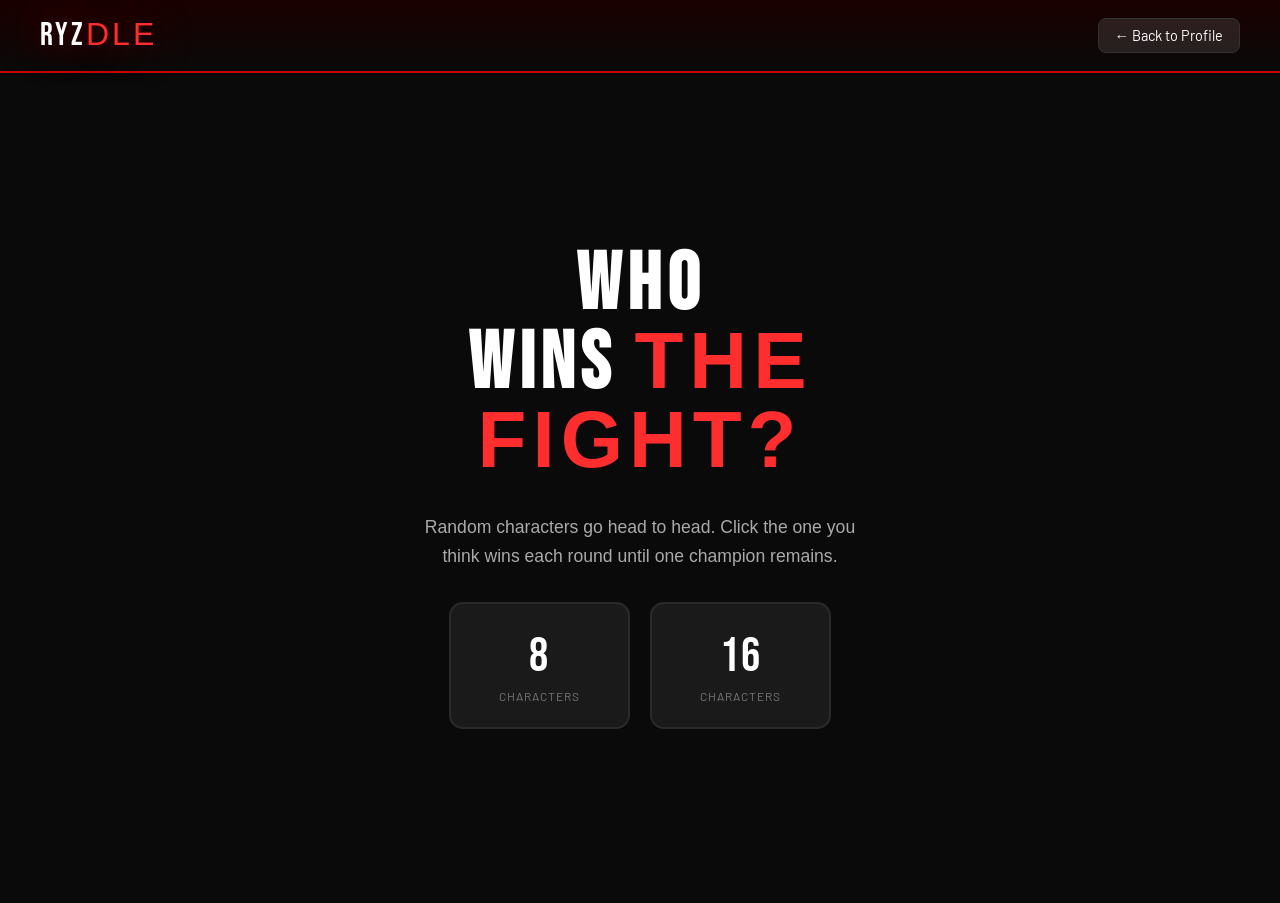
==== bracket.html @ 57fa4fb8 "Add files via upload" ====
<!DOCTYPE html>
<html lang="en">
<head>
    <meta charset="UTF-8">
    <meta name="viewport" content="width=device-width, initial-scale=1.0">
    <title>Bracket — Who Wins?</title>
    <link href="https://fonts.googleapis.com/css2?family=Bebas+Neue&family=Barlow+Condensed:wght@400;600;700&family=Barlow:wght@400;500&display=swap" rel="stylesheet">
    <link rel="stylesheet" href="charcss.css">
    <style>
        :root {
            --red: #cc0000;
            --red-bright: #ff2e2e;
            --gold: #f0c040;
            --bg: #0a0a0a;
            --surface: #111;
            --surface2: #1a1a1a;
            --border: #2a2a2a;
            --muted: #666;
        }

        * { box-sizing: border-box; margin: 0; padding: 0; }

        body.bracket-page {
            background: var(--bg);
            color: white;
            font-family: 'Barlow', sans-serif;
            min-height: 100vh;
            overflow-x: hidden;
        }

        .bracket-page header {
            background: linear-gradient(180deg, #1a0000 0%, var(--bg) 100%);
            border-bottom: 2px solid var(--red);
            padding: 16px 40px;
            display: flex;
            align-items: center;
            justify-content: space-between;
        }

        .logo {
            font-family: 'Bebas Neue', sans-serif;
            font-size: 2rem;
            letter-spacing: 3px;
        }

        .logo span { color: var(--red-bright); }

        .back-btn {
            color: white;
            text-decoration: none;
            background: rgba(255,255,255,0.1);
            padding: 8px 16px;
            border-radius: 8px;
            font-size: 0.9rem;
            transition: background 0.2s;
        }
        .back-btn:hover { background: rgba(255,255,255,0.2); }

        /* ── SETUP ── */
        #setup-screen {
            display: flex;
            flex-direction: column;
            align-items: center;
            justify-content: center;
            min-height: calc(100vh - 70px);
            gap: 32px;
            text-align: center;
            padding: 40px 20px;
        }

        #setup-screen h1 {
            font-family: 'Bebas Neue', sans-serif;
            font-size: 5rem;
            letter-spacing: 6px;
            line-height: 0.95;
        }

        #setup-screen h1 span { color: var(--red-bright); }

        #setup-screen p {
            color: #aaa;
            font-size: 1.1rem;
            max-width: 440px;
            line-height: 1.6;
        }

        .size-options {
            display: flex;
            gap: 20px;
        }

        .size-btn {
            background: var(--surface2);
            border: 2px solid var(--border);
            color: white;
            padding: 24px 48px;
            border-radius: 14px;
            cursor: pointer;
            font-family: 'Bebas Neue', sans-serif;
            font-size: 3rem;
            letter-spacing: 2px;
            transition: 0.2s;
            display: flex;
            flex-direction: column;
            align-items: center;
            gap: 4px;
        }

        .size-btn small {
            font-family: 'Barlow', sans-serif;
            font-size: 0.75rem;
            color: #777;
            letter-spacing: 1px;
            font-weight: 400;
            text-transform: uppercase;
        }

        .size-btn:hover {
            border-color: var(--red);
            background: #180000;
            transform: translateY(-3px);
            box-shadow: 0 8px 30px rgba(204,0,0,0.2);
        }

        /* ── FIGHT SCREEN ── */
        #fight-screen {
            display: none;
            flex-direction: column;
            align-items: center;
            min-height: calc(100vh - 70px);
        }

        .fight-meta {
            display: flex;
            align-items: center;
            justify-content: space-between;
            width: 100%;
            padding: 14px 40px;
            border-bottom: 1px solid var(--border);
        }

        .fight-round-label {
            font-family: 'Bebas Neue', sans-serif;
            font-size: 1.1rem;
            letter-spacing: 3px;
            color: var(--red-bright);
        }

        .fight-progress {
            font-family: 'Barlow Condensed', sans-serif;
            font-size: 0.85rem;
            color: var(--muted);
            letter-spacing: 1px;
            text-transform: uppercase;
        }

        /* Arena */
        .fight-arena {
            display: flex;
            align-items: stretch;
            justify-content: center;
            width: 100%;
            flex: 1;
            min-height: calc(100vh - 140px);
            position: relative;
        }

        /* Vertical divider */
        .fight-arena::after {
            content: '';
            position: absolute;
            top: 0; bottom: 0;
            left: 50%;
            width: 1px;
            background: linear-gradient(to bottom, transparent, #333, transparent);
            pointer-events: none;
        }

        .fighter-side {
            flex: 1;
            display: flex;
            flex-direction: column;
            align-items: center;
            justify-content: center;
            cursor: pointer;
            position: relative;
            overflow: hidden;
            transition: background 0.3s;
            padding: 40px 60px;
            gap: 24px;
        }

        /* Glow background on hover */
        .fighter-side.left:hover {
            background: radial-gradient(ellipse at left center, rgba(139,0,0,0.12) 0%, transparent 70%);
        }
        .fighter-side.right:hover {
            background: radial-gradient(ellipse at right center, rgba(139,0,0,0.12) 0%, transparent 70%);
        }

        .fighter-side:hover .fighter-card-img {
            transform: scale(1.05) translateY(-6px);
            border-color: var(--red);
            box-shadow: 0 30px 80px rgba(204,0,0,0.3), 0 0 0 1px var(--red);
        }

        .fighter-side:hover .pick-hint {
            opacity: 1;
            transform: translateY(0);
        }

        .fighter-side:hover .fighter-card-name {
            color: var(--red-bright);
        }

        /* Card */
        .fighter-card-img {
            width: 300px;
            height: 380px;
            object-fit: cover;
            object-position: top;
            border-radius: 20px;
            border: 3px solid var(--border);
            transition: transform 0.35s cubic-bezier(0.34,1.56,0.64,1), border-color 0.2s, box-shadow 0.3s;
            box-shadow: 0 20px 60px rgba(0,0,0,0.6);
        }

        .fighter-card-name {
            font-family: 'Bebas Neue', sans-serif;
            font-size: 2.4rem;
            letter-spacing: 3px;
            text-align: center;
            transition: color 0.2s;
        }

        .fighter-card-show {
            font-family: 'Barlow Condensed', sans-serif;
            font-size: 0.85rem;
            color: var(--red-bright);
            text-transform: uppercase;
            letter-spacing: 2px;
            text-align: center;
        }

        .pick-hint {
            font-family: 'Bebas Neue', sans-serif;
            font-size: 0.9rem;
            letter-spacing: 3px;
            color: var(--red);
            opacity: 0;
            transform: translateY(6px);
            transition: 0.25s;
        }

        /* Enter animation */
        .slide-in-left {
            animation: slideInLeft 0.45s cubic-bezier(0.34,1.2,0.64,1) both;
        }

        .slide-in-right {
            animation: slideInRight 0.45s cubic-bezier(0.34,1.2,0.64,1) both;
        }

        @keyframes slideInLeft {
            from { opacity: 0; transform: translateX(-80px) scale(0.92); }
            to   { opacity: 1; transform: translateX(0) scale(1); }
        }

        @keyframes slideInRight {
            from { opacity: 0; transform: translateX(80px) scale(0.92); }
            to   { opacity: 1; transform: translateX(0) scale(1); }
        }

        /* VS */
        .vs-center {
            display: flex;
            flex-direction: column;
            align-items: center;
            justify-content: center;
            width: 100px;
            flex-shrink: 0;
            z-index: 10;
            pointer-events: none;
        }

        .vs-line {
            width: 2px;
            height: 70px;
            background: linear-gradient(to bottom, transparent, #cc0000, transparent);
        }

        .vs-text {
            font-family: 'Bebas Neue', sans-serif;
            font-size: 3rem;
            letter-spacing: 4px;
            color: var(--red-bright);
            text-shadow: 0 0 30px rgba(255,46,46,0.6);
            animation: vsPulse 1.6s ease-in-out infinite;
        }

        @keyframes vsPulse {
            0%, 100% { text-shadow: 0 0 30px rgba(255,46,46,0.4); }
            50%       { text-shadow: 0 0 60px rgba(255,46,46,0.9), 0 0 10px rgba(255,46,46,0.5); }
        }

        /* Flash overlay */
        .win-flash {
            position: fixed;
            inset: 0;
            background: rgba(204,0,0,0.12);
            pointer-events: none;
            opacity: 0;
            z-index: 999;
        }

        @keyframes flashAnim {
            0%   { opacity: 0; }
            25%  { opacity: 1; }
            100% { opacity: 0; }
        }

        /* ── CHAMPION ── */
        #champion-screen {
            display: none;
            flex-direction: column;
            align-items: center;
            justify-content: center;
            min-height: calc(100vh - 70px);
            gap: 18px;
            text-align: center;
            padding: 40px 20px;
        }

        .champ-crown {
            font-size: 5rem;
            animation: floatCrown 2.2s ease-in-out infinite;
        }

        @keyframes floatCrown {
            0%, 100% { transform: translateY(0) rotate(-4deg); }
            50%       { transform: translateY(-14px) rotate(4deg); }
        }

        .champ-label {
            font-family: 'Bebas Neue', sans-serif;
            font-size: 1rem;
            letter-spacing: 6px;
            color: var(--gold);
        }

        .champ-img {
            width: 240px;
            height: 300px;
            object-fit: cover;
            object-position: top;
            border-radius: 20px;
            border: 3px solid var(--gold);
            box-shadow: 0 0 80px rgba(240,192,64,0.35), 0 20px 60px rgba(0,0,0,0.7);
            animation: champReveal 0.6s cubic-bezier(0.34,1.4,0.64,1) both;
        }

        @keyframes champReveal {
            from { opacity: 0; transform: scale(0.7); }
            to   { opacity: 1; transform: scale(1); }
        }

        .champ-name {
            font-family: 'Bebas Neue', sans-serif;
            font-size: 4rem;
            letter-spacing: 5px;
        }

        .champ-show {
            font-family: 'Barlow Condensed', sans-serif;
            font-size: 1rem;
            color: var(--red-bright);
            letter-spacing: 3px;
            text-transform: uppercase;
        }

        .play-again-btn {
            background: var(--red);
            color: white;
            border: none;
            padding: 14px 44px;
            border-radius: 10px;
            font-family: 'Bebas Neue', sans-serif;
            font-size: 1.5rem;
            letter-spacing: 3px;
            cursor: pointer;
            transition: 0.2s;
            margin-top: 10px;
        }

        .play-again-btn:hover {
            background: var(--red-bright);
            transform: scale(1.04);
        }
    </style>
</head>
<body class="bracket-page">

<header>
    <div class="logo">RYZ<span>DLE</span></div>
    <a href="index.html" class="back-btn">← Back to Profile</a>
</header>

<div class="win-flash" id="win-flash"></div>

<!-- Setup -->
<div id="setup-screen">
    <h1>WHO<br>WINS <span>THE<br>FIGHT?</span></h1>
    <p>Random characters go head to head. Click the one you think wins each round until one champion remains.</p>
    <div class="size-options">
        <button class="size-btn" onclick="startBracket(8)">8 <small>characters</small></button>
        <button class="size-btn" onclick="startBracket(16)">16 <small>characters</small></button>
    </div>
</div>

<!-- Fight -->
<div id="fight-screen">
    <div class="fight-meta">
        <div class="fight-round-label" id="fight-round-label">ROUND 1</div>
        <div class="fight-progress" id="fight-progress"></div>
    </div>
    <div class="fight-arena">
        <div class="fighter-side left" id="side-a" onclick="pickWinner('a')">
            <img class="fighter-card-img slide-in-left" id="img-a" src="" alt="">
            <div class="fighter-card-name slide-in-left" id="name-a"></div>
            <div class="fighter-card-show" id="show-a"></div>
            <div class="pick-hint">▲ PICK THIS FIGHTER</div>
        </div>
        <div class="vs-center">
            <div class="vs-line"></div>
            <div class="vs-text">VS</div>
            <div class="vs-line"></div>
        </div>
        <div class="fighter-side right" id="side-b" onclick="pickWinner('b')">
            <img class="fighter-card-img slide-in-right" id="img-b" src="" alt="">
            <div class="fighter-card-name slide-in-right" id="name-b"></div>
            <div class="fighter-card-show" id="show-b"></div>
            <div class="pick-hint">▲ PICK THIS FIGHTER</div>
        </div>
    </div>
</div>

<!-- Champion -->
<div id="champion-screen">
    <div class="champ-crown">👑</div>
    <div class="champ-label">CHAMPION</div>
    <img class="champ-img" id="champ-img" src="" alt="">
    <div class="champ-name" id="champ-name"></div>
    <div class="champ-show" id="champ-show"></div>
    <button class="play-again-btn" onclick="resetBracket()">RUN IT BACK</button>
</div>

<script src="characters.js"></script>
<script>
    let pool = [];
    let rounds = [];
    let currentRound = 0;
    let currentMatch = 0;
    let locked = false;

    function shuffle(arr) {
        const a = [...arr];
        for (let i = a.length - 1; i > 0; i--) {
            const j = Math.floor(Math.random() * (i + 1));
            [a[i], a[j]] = [a[j], a[i]];
        }
        return a;
    }

    function getRoundName(roundIndex, totalRounds) {
        const left = totalRounds - roundIndex;
        if (left === 1) return 'THE FINAL';
        if (left === 2) return 'SEMI-FINAL';
        if (left === 3) return 'QUARTER-FINAL';
        return `ROUND ${roundIndex + 1}`;
    }

    function startBracket(size) {
        pool = shuffle(characters).slice(0, size);
        rounds = [];
        currentRound = 0;
        currentMatch = 0;

        const r1 = [];
        for (let i = 0; i < pool.length; i += 2) {
            r1.push({ a: pool[i], b: pool[i + 1], winner: null });
        }
        rounds.push(r1);

        document.getElementById('setup-screen').style.display = 'none';
        document.getElementById('fight-screen').style.display = 'flex';
        showCurrentMatch();
    }

    function reAnimate(id, cls) {
        const el = document.getElementById(id);
        el.classList.remove(cls);
        void el.offsetWidth;
        el.classList.add(cls);
    }

    function showCurrentMatch() {
        const round = rounds[currentRound];
        const match = round[currentMatch];
        const totalRounds = Math.log2(pool.length);

        document.getElementById('fight-round-label').textContent = getRoundName(currentRound, totalRounds);
        document.getElementById('fight-progress').textContent = `Match ${currentMatch + 1} of ${round.length}`;

        document.getElementById('img-a').src = match.a.image;
        document.getElementById('name-a').textContent = match.a.name;
        document.getElementById('show-a').textContent = match.a.show;

        document.getElementById('img-b').src = match.b.image;
        document.getElementById('name-b').textContent = match.b.name;
        document.getElementById('show-b').textContent = match.b.show;

        reAnimate('img-a', 'slide-in-left');
        reAnimate('name-a', 'slide-in-left');
        reAnimate('img-b', 'slide-in-right');
        reAnimate('name-b', 'slide-in-right');

        locked = false;
    }

    function pickWinner(side) {
        if (locked) return;
        locked = true;

        const round = rounds[currentRound];
        const match = round[currentMatch];
        match.winner = side === 'a' ? match.a : match.b;

        // Flash
        const flash = document.getElementById('win-flash');
        flash.style.animation = 'none';
        void flash.offsetWidth;
        flash.style.animation = 'flashAnim 0.45s ease forwards';

        setTimeout(() => {
            currentMatch++;

            if (currentMatch >= round.length) {
                const winners = round.map(m => m.winner);

                if (winners.length === 1) {
                    showChampion(winners[0]);
                    return;
                }

                const nextRound = [];
                for (let i = 0; i < winners.length; i += 2) {
                    nextRound.push({ a: winners[i], b: winners[i + 1], winner: null });
                }
                rounds.push(nextRound);
                currentRound++;
                currentMatch = 0;
            }

            showCurrentMatch();
        }, 450);
    }

    function showChampion(char) {
    // Save win to localStorage
    const wins = JSON.parse(localStorage.getItem('bracketWins') || '{}');
    wins[char.name] = (wins[char.name] || 0) + 1;
    localStorage.setItem('bracketWins', JSON.stringify(wins));

    // rest stays the same
    document.getElementById('fight-screen').style.display = 'none';
    const screen = document.getElementById('champion-screen');
    screen.style.display = 'flex';
    document.getElementById('champ-img').src = char.image;
    document.getElementById('champ-name').textContent = char.name;
    document.getElementById('champ-show').textContent = char.show;
}

    function resetBracket() {
        rounds = [];
        currentRound = 0;
        currentMatch = 0;
        locked = false;
        document.getElementById('champion-screen').style.display = 'none';
        document.getElementById('fight-screen').style.display = 'none';
        document.getElementById('setup-screen').style.display = 'flex';
    }
</script>
</body>
</html>
---- charcss.css ----
* {
    margin: 0;
    padding: 0;
    box-sizing: border-box;
    font-family: Arial, sans-serif;
}

body {
    background: #0b0b0b;
    color: white;
}

/* Banner */
.banner {
    position: relative;
    height: 250px;
    background: linear-gradient(90deg, #8b0000, #000);
    display: flex;
    align-items: flex-start;
    justify-content: flex-end;
    padding: 20px 30px;
    gap: 10px;
}
.banner-buttons {
    display: flex;
    align-items: center;
    gap: 10px;
    z-index: 2;
    margin-bottom: 0;
}

.overlay {
    position: absolute;
    width: 100%;
    height: 100%;
    background: rgba(0,0,0,0.6);
}

.profile {
    position: absolute;
    bottom: 20px;
    left: 40px;
    display: flex;
    align-items: center;
    gap: 15px;
    z-index: 2;
}

.avatar {
    width: 200px;
    height: 200px;
    border-radius: 50%;
    object-fit: cover;
    object-position: center;
    cursor: pointer;
}
/* Sections - Character_Web only */
.char-main {
    margin-left: 240px;
    margin-right: 20px;
    padding: 40px;
}

section {
    margin-bottom: 40px;
}

h2 {
    margin-bottom: 15px;
    color: #ff2e2e;
}

/* Cards */
.card-row {
    display: flex;
    gap: 15px;
    overflow-x: auto;
}

.grid {
    display: grid;
    grid-template-columns: repeat(6, 220px);
    gap: 20px;
}

.card {
    background: #111;
    height: 300px;
    border-radius: 25px;
    display: flex;
    align-items: flex-end;
    padding: 0;
    transition: 0.3s;
    cursor: pointer;
    background-size: cover;
    background-position: top;
    background-repeat: no-repeat;
    position: relative;
}

.card-label {
    display: inline-block;
    background: rgba(0, 0, 0, 0.75);
    color: white;
    font-size: 0.9rem;
    font-family: 'Times New Roman', Times, serif;
    padding: 6px 10px;
    border-radius: 0 12px 0 0;
}

.card:hover {
    transform: scale(1.05);
}

/* Smaller cards */
.small .card,
.card.small {
    height: 120px;
}

.profile img {
    margin: 20px 0px 0px 0px;
}

/* Edit button */
.card-edit-btn {
    display: none;
    position: absolute;
    top: 10px;
    right: 10px;
    background: rgba(0, 0, 0, 0.75);
    color: white;
    border: none;
    border-radius: 8px;
    padding: 5px 12px;
    cursor: pointer;
    font-size: 0.8rem;
    font-family: Verdana, Geneva, Tahoma, sans-serif;
}

/* Empty card */
.card.empty {
    justify-content: center;
    align-items: center;
    border: 2px dashed rgba(255,255,255,0.15);
}

.card-add-btn {
    font-size: 2rem;
    background: none;
    border: 2px solid rgba(255,255,255,0.2);
    color: white;
    width: 55px;
    height: 55px;
    border-radius: 50%;
    cursor: pointer;
    transition: 0.2s;
    display: flex;
    align-items: center;
    justify-content: center;
}

.card-add-btn:hover {
    background: rgba(255,255,255,0.1);
    border-color: rgba(255,255,255,0.4);
}

/* Card hover rating */
.card-rating {
    display: none;
    position: absolute;
    top: 10px;
    left: 10px;
    background: rgba(0,0,0,0.75);
    color: #ff2e2e;
    font-size: 0.8rem;
    padding: 4px 8px;
    border-radius: 8px;
    font-family: Verdana, Geneva, Tahoma, sans-serif;
}

.card:hover .card-rating {
    display: block;
}

/* Edit Modal */
#edit-modal {
    display: none;
    position: fixed;
    inset: 0;
    background: rgba(0,0,0,0.8);
    z-index: 1000;
    align-items: center;
    justify-content: center;
}

.modal-box {
    background: #1a1a1a;
    border-radius: 16px;
    padding: 24px;
    width: 400px;
    max-height: 80vh;
    display: flex;
    flex-direction: column;
    gap: 12px;
}

.modal-box h3 {
    color: #ff2e2e;
}

#search-input {
    width: 100%;
    padding: 8px 12px;
    border-radius: 8px;
    border: 1px solid #333;
    background: #111;
    color: white;
    font-size: 0.9rem;
}

#search-results {
    overflow-y: auto;
    display: flex;
    flex-direction: column;
    gap: 8px;
}

.result-item {
    display: flex;
    align-items: center;
    gap: 12px;
    padding: 8px;
    border-radius: 8px;
    cursor: pointer;
    transition: background 0.2s;
}

.result-item:hover {
    background: #2a2a2a;
}

.result-item img {
    width: 45px;
    height: 45px;
    object-fit: cover;
    border-radius: 8px;
    margin: 0;
}

.result-item span {
    font-size: 0.9rem;
    flex: 1;
}

.result-item small {
    color: #888;
    font-size: 0.75rem;
}

/* Scrollbar */
#search-results::-webkit-scrollbar {
    width: 6px;
}

#search-results::-webkit-scrollbar-track {
    background: #111;
    border-radius: 10px;
}

#search-results::-webkit-scrollbar-thumb {
    background: #ff2e2e;
    border-radius: 10px;
}

#search-results::-webkit-scrollbar-thumb:hover {
    background: #cc0000;
}

/* Info Popup */
#info-modal {
    display: none;
    position: fixed;
    inset: 0;
    background: rgba(0,0,0,0.85);
    z-index: 1000;
    align-items: center;
    justify-content: center;
}

.info-box {
    background: #1a1a1a;
    border-radius: 20px;
    width: 500px;
    max-height: 85vh;
    overflow: hidden;
    position: relative;
    display: flex;
    flex-direction: column;
}

.info-close {
    position: absolute;
    top: 12px;
    right: 14px;
    background: rgba(0,0,0,0.6);
    border: none;
    color: white;
    font-size: 1rem;
    width: 30px;
    height: 30px;
    border-radius: 50%;
    cursor: pointer;
    z-index: 10;
    display: flex;
    align-items: center;
    justify-content: center;
}

.info-close:hover {
    background: rgba(255,255,255,0.15);
}

.info-image {
    width: 100%;
    height: 260px;
    background-size: cover;
    background-position: top;
    background-repeat: no-repeat;
    flex-shrink: 0;
}

.info-content {
    padding: 20px 24px;
    display: flex;
    flex-direction: column;
    gap: 10px;
    overflow-y: auto;
}

.info-content h2 {
    color: white;
    font-size: 1.4rem;
    margin: 0;
}

.info-show {
    color: #ff2e2e;
    font-size: 0.85rem;
    font-family: Verdana, Geneva, Tahoma, sans-serif;
    text-transform: uppercase;
    letter-spacing: 0.05em;
}

.info-bio {
    color: #ccc;
    font-size: 0.9rem;
    line-height: 1.6;
}

/* Star Rating */
.star-rating {
    display: flex;
    gap: 4px;
    font-size: 2.5rem;
    cursor: pointer;
}

.star {
    color: #444;
    transition: color 0.1s;
    user-select: none;

}

.star.full {
    color: #ff2e2e;
}

.star.half {
    color: #ff2e2e;
}

.info-rating {
    display: flex;
    align-items: center;
    justify-content: space-between;
    background: #111;
    border-radius: 10px;
    padding: 10px 16px;
    margin-top: 2px;
}

.info-rating span {
    color: #888;
    font-size: 0.85rem;
}

.info-rating strong {
    color: #ff2e2e;
    font-size: 1.8rem;
}
#info-stars .star {
    font-size: 1.5rem; /* change this to whatever size you want */
}
.star {
    display: inline-block;
    width: 1.8rem;
    text-align: center;
}
.rating-text{
    text-align: center;
    color: #888;
    font-size: 1.5rem;
}
/* Rate All Button */
.rate-all-btn {
    background: #8b0000;
    color: white;
    text-decoration: none;
    padding: 10px 20px;
    border-radius: 10px;
    font-size: 0.9rem;
    font-family: Verdana, Geneva, Tahoma, sans-serif;
    transition: background 0.2s;
    z-index: 10;
}

.rate-all-btn:hover {
    background: #ff2e2e;
}

.reset-btn {
    background: transparent;
    color: #888;
    border: 1px solid #444;
    padding: 10px 20px;
    border-radius: 10px;
    cursor: pointer;
    font-size: 0.9rem;
    font-family: Verdana, Geneva, Tahoma, sans-serif;
    transition: 0.2s;
    z-index: 10;
}

.reset-btn:hover {
    background: #8b0000;
    color: white;
    border-color: #8b0000;
}

/* Ratings Page */
.ratings-header {
    position: absolute;
    bottom: 20px;
    left: 40px;
    display: flex;
    align-items: center;
    gap: 20px;
}

.ratings-header h1 {
    font-size: 1.8rem;
}

.back-btn {
    color: white;
    text-decoration: none;
    background: rgba(255,255,255,0.1);
    padding: 8px 16px;
    border-radius: 8px;
    font-size: 0.9rem;
    font-family: Verdana, Geneva, Tahoma, sans-serif;
    transition: background 0.2s;
}

.back-btn:hover {
    background: rgba(255,255,255,0.2);
}

.ratings-main {
    padding: 30px 40px;
    max-width: 1400px;
    margin: 0 auto;
    display: flex;
    flex-direction: column;
    gap: 24px;
}

.ratings-controls {
    display: flex;
    flex-direction: column;
    gap: 12px;
}

#ratings-search {
    width: 320px;
    padding: 10px 14px;
    border-radius: 10px;
    border: 1px solid #333;
    background: #111;
    color: white;
    font-size: 0.9rem;
}

.ratings-filters {
    display: flex;
    flex-wrap: wrap;
    gap: 8px;
}

.filter-btn {
    background: #1a1a1a;
    color: #aaa;
    border: 1px solid #333;
    padding: 6px 14px;
    border-radius: 20px;
    cursor: pointer;
    font-size: 0.8rem;
    font-family: Verdana, Geneva, Tahoma, sans-serif;
    transition: 0.2s;
}

.filter-btn:hover {
    background: #2a2a2a;
    color: white;
}

.filter-btn.active {
    background: #8b0000;
    color: white;
    border-color: #8b0000;
}

.ratings-grid {
    display: grid;
    grid-template-columns: repeat(auto-fill, minmax(200px, 1fr));
    gap: 16px;
}

.rating-card {
    background: #111;
    border-radius: 16px;
    overflow: hidden;
    display: flex;
    flex-direction: column;
    transition: transform 0.2s;
}

.rating-card:hover {
    transform: scale(1.02);
}

.rc-image {
    width: 100%;
    height: 180px;
    background-size: cover;
    background-position: top;
    background-repeat: no-repeat;
    flex-shrink: 0;
}

.rc-info {
    padding: 12px 14px;
    display: flex;
    flex-direction: column;
    gap: 4px;
}

.rc-name {
    font-size: 1rem;
    font-weight: bold;
    color: white;
}

.rc-show {
    font-size: 0.75rem;
    color: #ff2e2e;
    text-transform: uppercase;
    letter-spacing: 0.05em;
    font-family: Verdana, Geneva, Tahoma, sans-serif;
    margin-bottom: 6px;
}

.rc-stars {
    display: flex;
    gap: 2px;
    font-size: 1.4rem;
    cursor: pointer;
}

.rc-rating-val {
    font-size: 0.78rem;
    color: #888;
    font-family: Verdana, Geneva, Tahoma, sans-serif;
    margin-top: 2px;
}
.stats-sidebar {
    position: fixed;
    top: 270px; /* below the 250px banner */
    left: 20px;
    z-index: 100;
    display: flex;
    flex-direction: column;
    gap: 10px;
}
.stats-widget {
    background: #111;
    border-radius: 16px;
    padding: 16px;
    width: 200px;
    display: flex;
    flex-direction: column;
    gap: 14px;
}
.stats-chart { display: flex; flex-direction: column; gap: 8px; }
.stats-bars { display: flex; align-items: flex-end; gap: 3px; height: 80px; }
.stats-bar-wrap { flex: 1; display: flex; flex-direction: column; align-items: center; justify-content: flex-end; height: 100%; position: relative; }
.stats-bar { width: 100%; background: #8b0000; border-radius: 3px 3px 0 0; min-height: 3px; transition: background 0.2s; }
.stats-bar-wrap:hover .stats-bar { background: #ff2e2e; }
.stats-tooltip { display: none; position: absolute; bottom: calc(100% + 6px); left: 50%; transform: translateX(-50%); background: rgba(0,0,0,0.9); color: white; font-size: 0.72rem; padding: 4px 8px; border-radius: 6px; white-space: nowrap; pointer-events: none; z-index: 200; }
.stats-bar-wrap:hover .stats-tooltip { display: block; }
.stats-axis { display: flex; justify-content: space-between; color: #ff2e2e; font-size: 0.7rem; }
.stats-footer { display: flex; justify-content: space-between; align-items: center; border-top: 1px solid #1f1f1f; padding-top: 10px; color: #ccc; font-size: 0.85rem; }
.stats-watched-count { color: white; font-weight: bold; }

.ryzdle {
    background: #8b0000;
    color: white;
    text-decoration: none;
    padding: 10px 20px;
    border-radius: 10px;
    font-size: 0.9rem;
    font-family: Verdana, Geneva, Tahoma, sans-serif;
    transition: background 0.2s;
    z-index: 10;
}
.ryzdle:hover {
    background: #ff2e2e;
}
:root {
            --red: #cc0000;
            --red-bright: #ff2e2e;
            --green: #2d8a2d;
            --orange: #c97000;
            --bg: #0a0a0a;
            --card: #141414;
            --border: #222;
            --text: #f0f0f0;
            --muted: #666;
        }

        /* chardle reset already handled by global * above */

        .bodys {
            background: var(--bg);
            color: var(--text);
            font-family: 'Barlow', sans-serif;
            min-height: 100vh;
            overflow-x: hidden;
        }

        /* Noise grain overlay */
        .bodys::before {
            content: '';
            position: fixed;
            inset: 0;
            background-image: url("data:image/svg+xml,%3Csvg viewBox='0 0 256 256' xmlns='http://www.w3.org/2000/svg'%3E%3Cfilter id='noise'%3E%3CfeTurbulence type='fractalNoise' baseFrequency='0.9' numOctaves='4' stitchTiles='stitch'/%3E%3C/filter%3E%3Crect width='100%25' height='100%25' filter='url(%23noise)' opacity='0.04'/%3E%3C/svg%3E");
            pointer-events: none;
            z-index: 9999;
            opacity: 0.4;
        }

        .bodys header {
            background: linear-gradient(180deg, #1a0000 0%, var(--bg) 100%);
            padding: 20px 40px;
            display: flex;
            align-items: center;
            justify-content: space-between;
        }

        .logo {
            font-family: 'Bebas Neue', sans-serif;
            font-size: 3rem;
            color: white;
            letter-spacing: 4px;
            text-shadow: 0 0 40px rgba(204,0,0,0.6);
        }

        .logo span { color: var(--red-bright); }

        .back-btn {
            color: #aaa;
            text-decoration: none;
            font-size: 0.85rem;
            background: #1a1a1a;
            padding: 8px 16px;
            border-radius: 8px;
            border: 1px solid #333;
            transition: 0.2s;
            font-family: 'Barlow', sans-serif;
        }
        .back-btn:hover { color: white; border-color: #555; }

        .bodys main {
            max-width: 1100px;
            margin: 0 auto;
            padding: 40px 20px;
            display: flex;
            flex-direction: column;
            gap: 32px;
        }

        /* Show selector */
        .show-selector {
            text-align: center;
        }

        .show-selector h2 {
            font-family: 'Bebas Neue', sans-serif;
            font-size: 1.8rem;
            letter-spacing: 3px;
            color: #aaa;
            margin-bottom: 16px;
        }

        .show-grid {
            display: flex;
            flex-wrap: wrap;
            gap: 10px;
            justify-content: center;
        }

        .show-pill {
            background: #1a1a1a;
            border: 1px solid #333;
            color: #aaa;
            padding: 8px 20px;
            border-radius: 30px;
            cursor: pointer;
            font-size: 0.9rem;
            font-family: 'Barlow', sans-serif;
            font-weight: 600;
            transition: 0.2s;
        }
        .show-pill:hover { background: #2a2a2a; color: white; border-color: #555; }
        .show-pill.active { background: var(--red); border-color: var(--red); color: white; }

        /* Game area */
        #game-area { display: none; flex-direction: column; gap: 24px; }

        .game-header {
            display: flex;
            align-items: center;
            justify-content: space-between;
            flex-wrap: wrap;
            gap: 12px;
        }

        .game-title {
            font-family: 'Bebas Neue', sans-serif;
            font-size: 1.4rem;
            letter-spacing: 2px;
            color: var(--muted);
        }
        .game-title span { color: var(--red-bright); }

        .guesses-left {
            background: #1a1a1a;
            border: 1px solid #333;
            padding: 6px 16px;
            border-radius: 20px;
            font-size: 0.85rem;
            color: #aaa;
        }
        .guesses-left strong { color: var(--red-bright); }

        /* Search input */
        .guess-row {
            display: flex;
            gap: 10px;
        }

        .guess-input-wrap {
            flex: 1;
            position: relative;
        }

        #guess-input {
            width: 100%;
            background: #1a1a1a;
            border: 1px solid #333;
            color: white;
            padding: 12px 16px;
            border-radius: 10px;
            font-size: 1rem;
            font-family: 'Barlow', sans-serif;
            outline: none;
            transition: border-color 0.2s;
        }
        #guess-input:focus { border-color: var(--red); }

        #autocomplete {
            position: absolute;
            top: calc(100% + 4px);
            left: 0; right: 0;
            background: #1e1e1e;
            border: 1px solid #333;
            border-radius: 10px;
            overflow: hidden;
            z-index: 100;
            display: none;
            max-height: 220px;
            overflow-y: auto;
        }

        .ac-item {
            display: flex;
            align-items: center;
            gap: 12px;
            padding: 10px 14px;
            cursor: pointer;
            transition: background 0.15s;
        }
        .ac-item:hover { background: #2a2a2a; }
        .ac-item img {
            width: 38px; height: 38px;
            border-radius: 6px;
            object-fit: cover;
        }
        .ac-item-name { font-weight: 600; font-size: 0.9rem; }
        .ac-item-show { font-size: 0.75rem; color: var(--muted); }

        .guess-btn {
            background: var(--red);
            color: white;
            border: none;
            padding: 12px 28px;
            border-radius: 10px;
            font-family: 'Bebas Neue', sans-serif;
            font-size: 1.2rem;
            letter-spacing: 2px;
            cursor: pointer;
            transition: background 0.2s;
        }
        .guess-btn:hover { background: var(--red-bright); }
        .guess-btn:disabled { background: #333; color: #666; cursor: not-allowed; }

        /* Columns header */
        .columns-header {
            display: flex;
            gap: 6px;
            align-items: center;
        }

        .col-label {
            flex: 1;
            text-align: center;
            font-size: 1rem;
            font-family: 'Bebas Neue', sans-serif;
            letter-spacing: 1.5px;
            color: var(--muted);
            text-transform: uppercase;
        }

        /* Guess rows */
        #guesses-container {
            display: flex;
            flex-direction: column;
            gap: 6px;
        }

        .guess-result-row {
            display: flex;
            gap: 6px;
            align-items: center;
        }

        .char-thumb {
            width: 90px;
            height: 90px;
            border-radius: 10px;
            object-fit: cover;
            object-position: top;
            border: 2px solid #333;
            flex-shrink: 0;
        }

        
        .char-thumb-wrap {
          display: flex;
    flex-direction: row;
    align-items: center;
    gap: 10px;
    overflow: hidden;
    flex-wrap: nowrap;
    width: 220px;
        }
        

        .char-thumb-name {
            font-family: 'Bebas Neue', sans-serif;
            font-size: 1.3rem;
            letter-spacing: 1px;
            color: #f0f0f0;
            line-height: 1.2;
            word-break: break-word;
            margin: auto;
        }

        .attr-cell {
            flex: 1;
            height: 90px;
            border-radius: 8px;
            display: flex;
            align-items: center;
            justify-content: center;
            text-align: center;
            font-size: 0.72rem;
            font-weight: 700;
            padding: 4px 6px;
            line-height: 1.3;
            animation: flipIn 0.4s ease both;
            color: white;
        }

        @keyframes flipIn {
            from { transform: rotateX(-90deg) scale(0.8); opacity: 0; }
            to { transform: rotateX(0deg) scale(1); opacity: 1; }
        }

        .cell-correct { background: var(--green); }
        .cell-partial { background: var(--orange); }
        .cell-wrong { background: #5a1a1a; }

        /* Result banner */
        #result-banner {
            display: none;
            background: #1a1a1a;
            border: 1px solid #333;
            border-radius: 16px;
            padding: 28px;
            text-align: center;
            flex-direction: column;
            gap: 16px;
        }

        .result-emoji { font-size: 3rem; }

        .result-title {
            font-family: 'Bebas Neue', sans-serif;
            font-size: 2rem;
            letter-spacing: 3px;
        }
        .result-title.win { color: #4caf50; }
        .result-title.lose { color: var(--red-bright); }

        .result-char {
            display: flex;
            align-items: center;
            gap: 16px;
            justify-content: center;
        }

        .result-char img {
            width: 110px; height: 110px;
            border-radius: 12px;
            object-fit: cover;
            object-position: top;
        }

        .result-char-info { text-align: left; }
        .result-char-name { font-family: 'Bebas Neue', sans-serif; font-size: 1.6rem; letter-spacing: 2px; }
        .result-char-show { color: var(--red-bright); font-size: 0.85rem; text-transform: uppercase; letter-spacing: 0.05em; }

        .play-again-btn {
            background: var(--red);
            color: white;
            border: none;
            padding: 12px 32px;
            border-radius: 10px;
            font-family: 'Bebas Neue', sans-serif;
            font-size: 1.3rem;
            letter-spacing: 2px;
            cursor: pointer;
            transition: background 0.2s;
            align-self: center;
        }
        .play-again-btn:hover { background: var(--red-bright); }

        /* Legend */
        .legend {
            display: flex;
            gap: 12px;
            flex-wrap: wrap;
            justify-content: center;
        }
        .legend-item {
            display: flex;
            align-items: center;
            gap: 6px;
            font-size: 0.78rem;
            color: #aaa;
        }
        .legend-dot {
            width: 14px; height: 14px;
            border-radius: 4px;
        }

        /* Scrollbar */
        #autocomplete::-webkit-scrollbar { width: 5px; }
        #autocomplete::-webkit-scrollbar-track { background: #111; }
        #autocomplete::-webkit-scrollbar-thumb { background: var(--red); border-radius: 5px; }
        .avatar, .profile h1 {
    cursor: pointer;
}
.avatar:hover {
    opacity: 0.8;
}
.profile h1:hover {
    opacity: 0.7;
}
.reset-btn {
    background: transparent;
    color: #888;
    border: 1px solid #444;
    padding: 8px 16px;
    border-radius: 8px;
    cursor: pointer;
    font-size: 0.85rem;
    transition: 0.2s;
}

.reset-btn:hover {
    background: #8b0000;
    color: white;
    border-color: #8b0000;
}
.card.empty .card-label {
    display: none;
}
.wins-sidebar {
    position: fixed;
    top: 270px;
    right: 20px;
    width: 180px;
    background: #111;
    border: 1px solid #222;
    border-radius: 14px;
    padding: 16px;
    z-index: 100;
}

.wins-sidebar h2 {
    font-size: 0.85rem;
    color: #ff2e2e;
    letter-spacing: 1px;
    margin-bottom: 12px;
    padding-bottom: 8px;
    border-bottom: 1px solid #222;
}
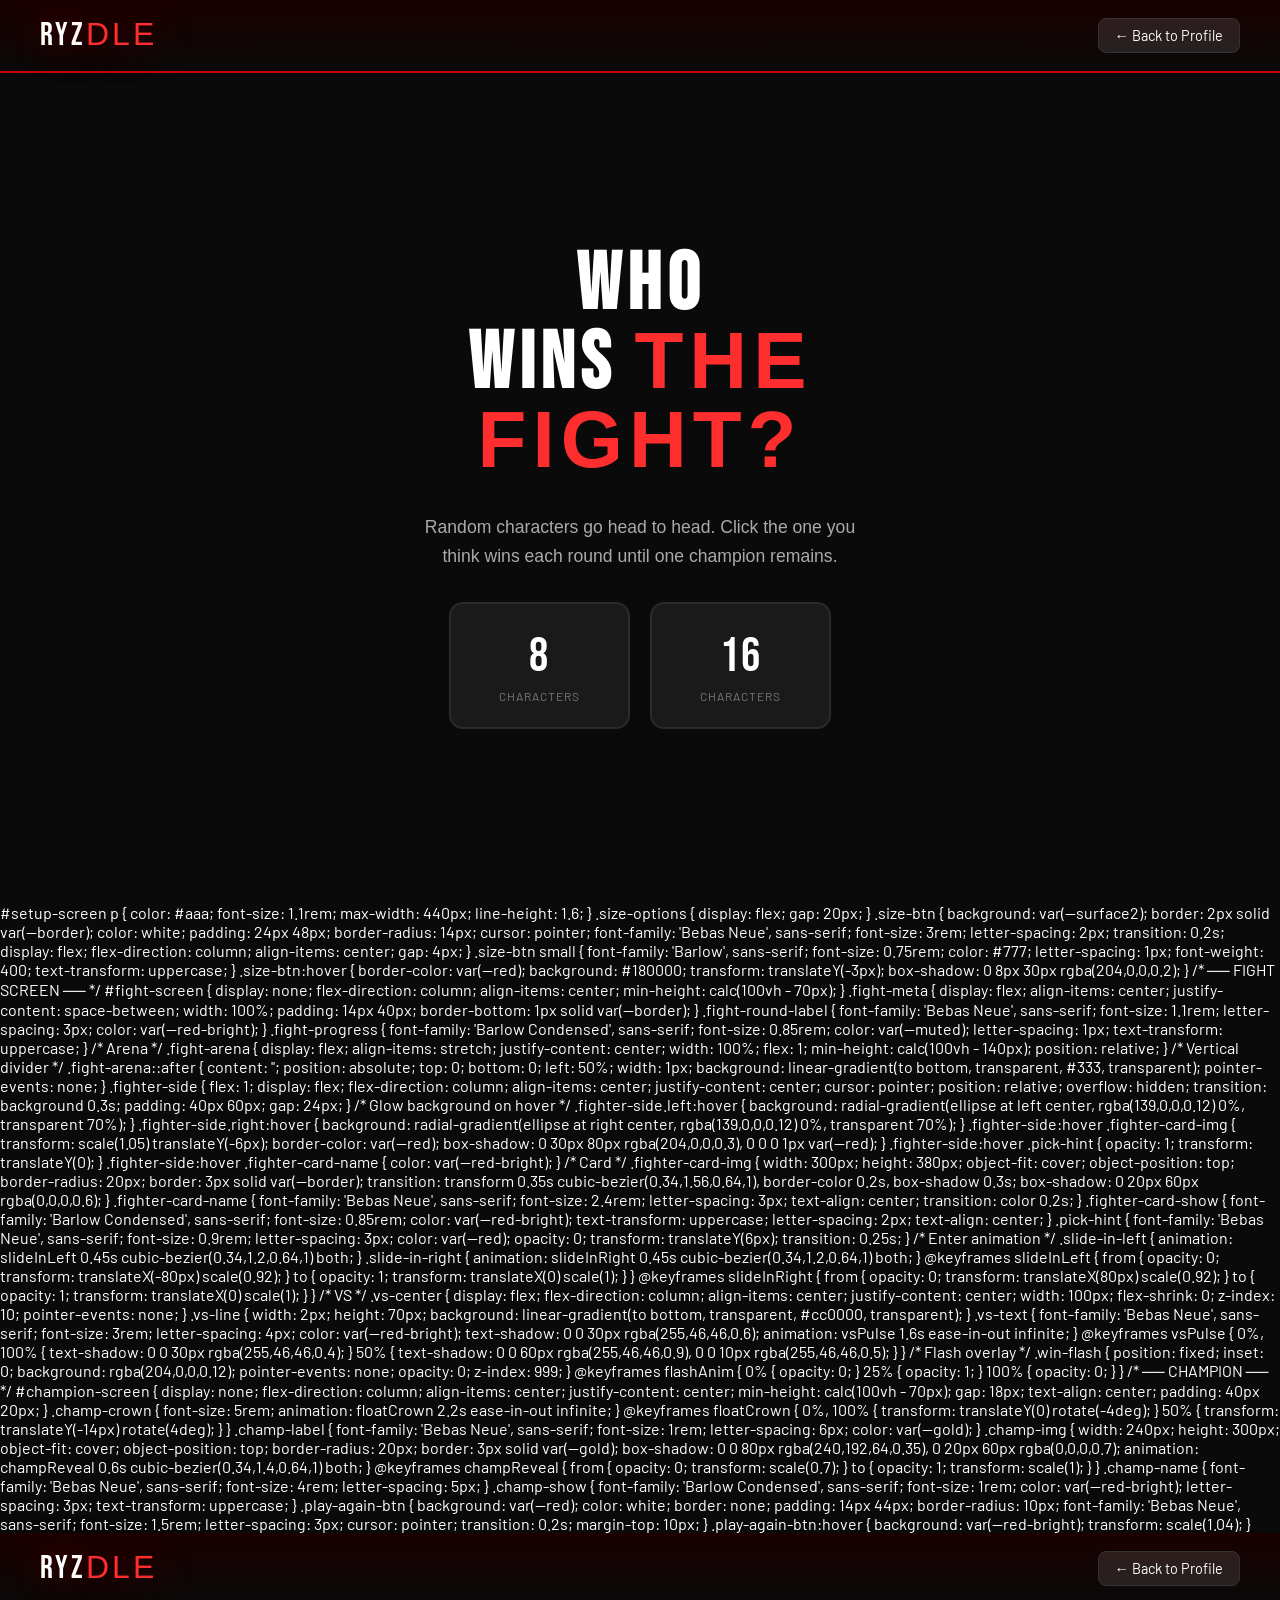
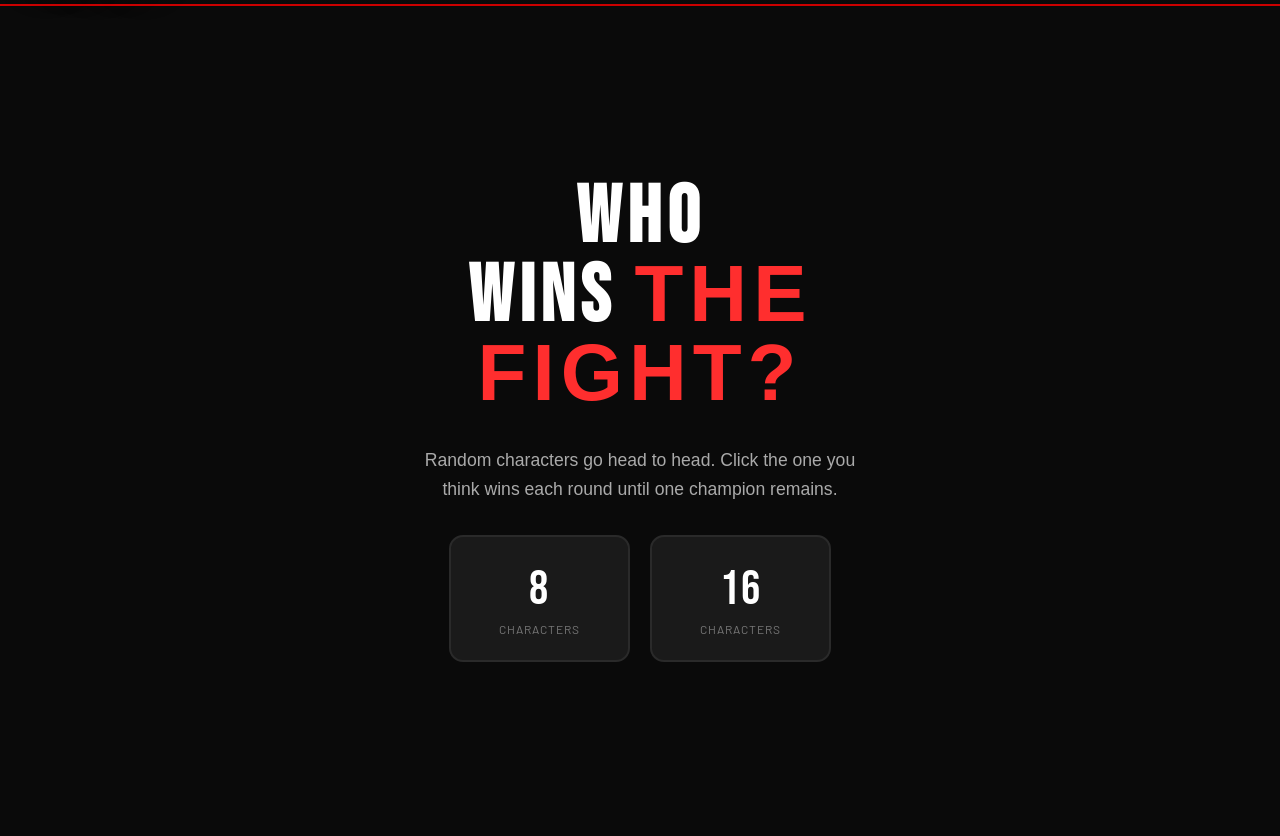
==== commit 0ea87ebd: "Update bracket.html" ====
--- a/bracket.html
+++ b/bracket.html
@@ -7,6 +7,16 @@
     <link href="https://fonts.googleapis.com/css2?family=Bebas+Neue&family=Barlow+Condensed:wght@400;600;700&family=Barlow:wght@400;500&display=swap" rel="stylesheet">
     <link rel="stylesheet" href="charcss.css">
     <style>
+        @keyframes screenShake {
+    0%   { transform: translate(0, 0); }
+    15%  { transform: translate(-8px, 4px); }
+    30%  { transform: translate(8px, -4px); }
+    45%  { transform: translate(-6px, 6px); }
+    60%  { transform: translate(6px, -2px); }
+    75%  { transform: translate(-4px, 4px); }
+    90%  { transform: translate(4px, -2px); }
+    100% { transform: translate(0, 0); }
+}
         :root {
             --red: #cc0000;
             --red-bright: #ff2e2e;
@@ -215,8 +225,8 @@
 
         /* Card */
         .fighter-card-img {
-            width: 300px;
-            height: 380px;
+            width: 420px;
+            height: 520px;
             object-fit: cover;
             object-position: top;
             border-radius: 20px;
@@ -566,6 +576,668 @@
     }
 
     function showChampion(char) {
+        const wins = JSON.parse(localStorage.getItem('bracketWins') || '{}');
+        wins[char.name] = (wins[char.name] || 0) + 1;
+        localStorage.setItem('bracketWins', JSON.stringify(wins));
+
+        const round = rounds[currentRound];
+        const lastMatch = round[round.length - 1];
+        const loserChar = lastMatch.a === char ? lastMatch.b : lastMatch.a;
+
+        if (char.name === 'Conquest') {
+            triggerConquestEasterEgg(char, loserChar);
+            return;
+        }
+
+        document.getElementById('fight-screen').style.display = 'none';
+        const screen = document.getElementById('champion-screen');
+        screen.style.display = 'flex';
+        document.getElementById('champ-img').src = char.image;
+        document.getElementById('champ-name').textContent = char.name;
+        document.getElementById('champ-show').textContent = char.show;
+    }
+
+    function triggerConquestEasterEgg(conquest, loser) {
+        document.getElementById('fight-screen').style.display = 'none';
+
+        const egg = document.createElement('div');
+        egg.style.cssText = `
+            position: fixed; inset: 0; background: #000;
+            display: flex; align-items: flex-end; justify-content: center;
+            z-index: 9999; overflow: hidden;
+        `;
+
+        egg.innerHTML = `
+            <!-- White flash -->
+            <div id="egg-flash" style="
+                position: absolute; inset: 0;
+                background: white; opacity: 0;
+                z-index: 10; pointer-events: none;
+                transition: opacity 0.08s;
+            "></div>
+
+            <!-- Red vignette bg -->
+            <div style="
+                position: absolute; inset: 0;
+                background: radial-gradient(ellipse at center bottom, #3a0000 0%, #000 70%);
+                opacity: 0; transition: opacity 1s;
+            " id="egg-bg"></div>
+
+            <!-- Conquest behind — shifted left so body is centred -->
+            <img id="egg-conquest" src="https://preview.redd.it/conquest-transparent-image-with-oliver-edited-out-v0-dzakkbsrb4tg1.png?width=1080&crop=smart&auto=webp&s=70413d1a49dbe9392d16c2e0e7134a8dd576e9e4" style="
+                position: absolute;
+                bottom: 0;
+                left: 50%;
+                transform: translateX(-45%);
+                height: 90vh;
+                object-fit: contain;
+                object-position: bottom;
+                opacity: 0;
+                z-index: 2;
+                filter: drop-shadow(0 0 60px rgba(200,0,0,0.7));
+            ">
+
+            <!-- Loser in front — centred on Conquest's chest, shorter -->
+            <img id="egg-loser" src="${loser.image}" style="
+                position: absolute;
+                bottom: 320px;
+                left: 50%;
+                transform: translateX(-48%);
+                height: 32vh;
+                width: 300px;
+                object-fit: cover;
+                object-position: top;
+                opacity: 0;
+                z-index: 3;
+                filter: drop-shadow(0 0 20px rgba(0,0,0,0.9));
+                border-radius: 14px;
+            ">
+
+            <!-- CONQUEST WINS text — top clear of face -->
+            <div id="egg-text" style="
+                position: absolute;
+                top: 5vh;
+                left: 0; right: 0;
+                text-align: center;
+                font-family: 'Bebas Neue', sans-serif;
+                font-size: clamp(2.5rem, 5vw, 5rem);
+                letter-spacing: 8px;
+                color: #ff2e2e;
+                text-shadow: 0 0 40px rgba(255,46,46,0.9), 0 4px 0 #8b0000;
+                opacity: 0;
+                transform: scaleY(1.4) translateY(-20px);
+                z-index: 5;
+            ">CONQUEST WINS</div>
+
+            <!-- Continue button — centred bottom -->
+            <button id="egg-close" style="
+                position: absolute; bottom: 24px;
+                left: 50%; transform: translateX(-50%);
+                background: #8b0000; color: white; border: none;
+                padding: 12px 36px; border-radius: 8px;
+                font-family: 'Bebas Neue', sans-serif;
+                font-size: 1.3rem; letter-spacing: 3px;
+                cursor: pointer; opacity: 0; z-index: 6;
+                transition: background 0.2s;
+            ">CONTINUE</button>
+        `;
+
+        document.body.appendChild(egg);
+
+        const flash    = egg.querySelector('#egg-flash');
+        const bg       = egg.querySelector('#egg-bg');
+        const conquestImg = egg.querySelector('#egg-conquest');
+        const loserImg = egg.querySelector('#egg-loser');
+        const text     = egg.querySelector('#egg-text');
+        const closeBtn = egg.querySelector('#egg-close');
+
+        // 1. Loser appears
+        setTimeout(() => {
+            loserImg.style.transition = 'opacity 0.5s';
+            loserImg.style.opacity = '1';
+        }, 200);
+
+        // 2. Dramatic pause then white flash
+        setTimeout(() => {
+            flash.style.opacity = '1';
+        }, 1200);
+
+        // 3. Flash out — Conquest and bg revealed
+        setTimeout(() => {
+            flash.style.transition = 'opacity 0.5s';
+            flash.style.opacity = '0';
+            bg.style.opacity = '1';
+            conquestImg.style.transition = 'opacity 0.3s';
+            conquestImg.style.opacity = '1';
+            egg.style.animation = 'screenShake 0.6s ease';
+        }, 1350);
+
+        // 4. Text slams in
+        setTimeout(() => {
+            text.style.transition = 'opacity 0.15s, transform 0.15s';
+            text.style.opacity = '1';
+            text.style.transform = 'scaleY(1) translateY(0)';
+        }, 1800);
+
+        // 5. Continue button
+        setTimeout(() => {
+            closeBtn.style.transition = 'opacity 0.4s';
+            closeBtn.style.opacity = '1';
+        }, 2400);
+
+        closeBtn.addEventListener('mouseenter', () => closeBtn.style.background = '#cc0000');
+        closeBtn.addEventListener('mouseleave', () => closeBtn.style.background = '#8b0000');
+
+        closeBtn.onclick = () => {
+            egg.remove();
+            const screen = document.getElementById('champion-screen');
+            screen.style.display = 'flex';
+            document.getElementById('champ-img').src = conquest.image;
+            document.getElementById('champ-name').textContent = conquest.name;
+            document.getElementById('champ-show').textContent = conquest.show;
+        };
+    }
+
+    function resetBracket() {
+        rounds = [];
+        currentRound = 0;
+        currentMatch = 0;
+        locked = false;
+        document.getElementById('champion-screen').style.display = 'none';
+        document.getElementById('fight-screen').style.display = 'none';
+        document.getElementById('setup-screen').style.display = 'flex';
+    }
+</script>
+</body>
+</html>        #setup-screen p {
+            color: #aaa;
+            font-size: 1.1rem;
+            max-width: 440px;
+            line-height: 1.6;
+        }
+
+        .size-options {
+            display: flex;
+            gap: 20px;
+        }
+
+        .size-btn {
+            background: var(--surface2);
+            border: 2px solid var(--border);
+            color: white;
+            padding: 24px 48px;
+            border-radius: 14px;
+            cursor: pointer;
+            font-family: 'Bebas Neue', sans-serif;
+            font-size: 3rem;
+            letter-spacing: 2px;
+            transition: 0.2s;
+            display: flex;
+            flex-direction: column;
+            align-items: center;
+            gap: 4px;
+        }
+
+        .size-btn small {
+            font-family: 'Barlow', sans-serif;
+            font-size: 0.75rem;
+            color: #777;
+            letter-spacing: 1px;
+            font-weight: 400;
+            text-transform: uppercase;
+        }
+
+        .size-btn:hover {
+            border-color: var(--red);
+            background: #180000;
+            transform: translateY(-3px);
+            box-shadow: 0 8px 30px rgba(204,0,0,0.2);
+        }
+
+        /* ── FIGHT SCREEN ── */
+        #fight-screen {
+            display: none;
+            flex-direction: column;
+            align-items: center;
+            min-height: calc(100vh - 70px);
+        }
+
+        .fight-meta {
+            display: flex;
+            align-items: center;
+            justify-content: space-between;
+            width: 100%;
+            padding: 14px 40px;
+            border-bottom: 1px solid var(--border);
+        }
+
+        .fight-round-label {
+            font-family: 'Bebas Neue', sans-serif;
+            font-size: 1.1rem;
+            letter-spacing: 3px;
+            color: var(--red-bright);
+        }
+
+        .fight-progress {
+            font-family: 'Barlow Condensed', sans-serif;
+            font-size: 0.85rem;
+            color: var(--muted);
+            letter-spacing: 1px;
+            text-transform: uppercase;
+        }
+
+        /* Arena */
+        .fight-arena {
+            display: flex;
+            align-items: stretch;
+            justify-content: center;
+            width: 100%;
+            flex: 1;
+            min-height: calc(100vh - 140px);
+            position: relative;
+        }
+
+        /* Vertical divider */
+        .fight-arena::after {
+            content: '';
+            position: absolute;
+            top: 0; bottom: 0;
+            left: 50%;
+            width: 1px;
+            background: linear-gradient(to bottom, transparent, #333, transparent);
+            pointer-events: none;
+        }
+
+        .fighter-side {
+            flex: 1;
+            display: flex;
+            flex-direction: column;
+            align-items: center;
+            justify-content: center;
+            cursor: pointer;
+            position: relative;
+            overflow: hidden;
+            transition: background 0.3s;
+            padding: 40px 60px;
+            gap: 24px;
+        }
+
+        /* Glow background on hover */
+        .fighter-side.left:hover {
+            background: radial-gradient(ellipse at left center, rgba(139,0,0,0.12) 0%, transparent 70%);
+        }
+        .fighter-side.right:hover {
+            background: radial-gradient(ellipse at right center, rgba(139,0,0,0.12) 0%, transparent 70%);
+        }
+
+        .fighter-side:hover .fighter-card-img {
+            transform: scale(1.05) translateY(-6px);
+            border-color: var(--red);
+            box-shadow: 0 30px 80px rgba(204,0,0,0.3), 0 0 0 1px var(--red);
+        }
+
+        .fighter-side:hover .pick-hint {
+            opacity: 1;
+            transform: translateY(0);
+        }
+
+        .fighter-side:hover .fighter-card-name {
+            color: var(--red-bright);
+        }
+
+        /* Card */
+        .fighter-card-img {
+            width: 300px;
+            height: 380px;
+            object-fit: cover;
+            object-position: top;
+            border-radius: 20px;
+            border: 3px solid var(--border);
+            transition: transform 0.35s cubic-bezier(0.34,1.56,0.64,1), border-color 0.2s, box-shadow 0.3s;
+            box-shadow: 0 20px 60px rgba(0,0,0,0.6);
+        }
+
+        .fighter-card-name {
+            font-family: 'Bebas Neue', sans-serif;
+            font-size: 2.4rem;
+            letter-spacing: 3px;
+            text-align: center;
+            transition: color 0.2s;
+        }
+
+        .fighter-card-show {
+            font-family: 'Barlow Condensed', sans-serif;
+            font-size: 0.85rem;
+            color: var(--red-bright);
+            text-transform: uppercase;
+            letter-spacing: 2px;
+            text-align: center;
+        }
+
+        .pick-hint {
+            font-family: 'Bebas Neue', sans-serif;
+            font-size: 0.9rem;
+            letter-spacing: 3px;
+            color: var(--red);
+            opacity: 0;
+            transform: translateY(6px);
+            transition: 0.25s;
+        }
+
+        /* Enter animation */
+        .slide-in-left {
+            animation: slideInLeft 0.45s cubic-bezier(0.34,1.2,0.64,1) both;
+        }
+
+        .slide-in-right {
+            animation: slideInRight 0.45s cubic-bezier(0.34,1.2,0.64,1) both;
+        }
+
+        @keyframes slideInLeft {
+            from { opacity: 0; transform: translateX(-80px) scale(0.92); }
+            to   { opacity: 1; transform: translateX(0) scale(1); }
+        }
+
+        @keyframes slideInRight {
+            from { opacity: 0; transform: translateX(80px) scale(0.92); }
+            to   { opacity: 1; transform: translateX(0) scale(1); }
+        }
+
+        /* VS */
+        .vs-center {
+            display: flex;
+            flex-direction: column;
+            align-items: center;
+            justify-content: center;
+            width: 100px;
+            flex-shrink: 0;
+            z-index: 10;
+            pointer-events: none;
+        }
+
+        .vs-line {
+            width: 2px;
+            height: 70px;
+            background: linear-gradient(to bottom, transparent, #cc0000, transparent);
+        }
+
+        .vs-text {
+            font-family: 'Bebas Neue', sans-serif;
+            font-size: 3rem;
+            letter-spacing: 4px;
+            color: var(--red-bright);
+            text-shadow: 0 0 30px rgba(255,46,46,0.6);
+            animation: vsPulse 1.6s ease-in-out infinite;
+        }
+
+        @keyframes vsPulse {
+            0%, 100% { text-shadow: 0 0 30px rgba(255,46,46,0.4); }
+            50%       { text-shadow: 0 0 60px rgba(255,46,46,0.9), 0 0 10px rgba(255,46,46,0.5); }
+        }
+
+        /* Flash overlay */
+        .win-flash {
+            position: fixed;
+            inset: 0;
+            background: rgba(204,0,0,0.12);
+            pointer-events: none;
+            opacity: 0;
+            z-index: 999;
+        }
+
+        @keyframes flashAnim {
+            0%   { opacity: 0; }
+            25%  { opacity: 1; }
+            100% { opacity: 0; }
+        }
+
+        /* ── CHAMPION ── */
+        #champion-screen {
+            display: none;
+            flex-direction: column;
+            align-items: center;
+            justify-content: center;
+            min-height: calc(100vh - 70px);
+            gap: 18px;
+            text-align: center;
+            padding: 40px 20px;
+        }
+
+        .champ-crown {
+            font-size: 5rem;
+            animation: floatCrown 2.2s ease-in-out infinite;
+        }
+
+        @keyframes floatCrown {
+            0%, 100% { transform: translateY(0) rotate(-4deg); }
+            50%       { transform: translateY(-14px) rotate(4deg); }
+        }
+
+        .champ-label {
+            font-family: 'Bebas Neue', sans-serif;
+            font-size: 1rem;
+            letter-spacing: 6px;
+            color: var(--gold);
+        }
+
+        .champ-img {
+            width: 240px;
+            height: 300px;
+            object-fit: cover;
+            object-position: top;
+            border-radius: 20px;
+            border: 3px solid var(--gold);
+            box-shadow: 0 0 80px rgba(240,192,64,0.35), 0 20px 60px rgba(0,0,0,0.7);
+            animation: champReveal 0.6s cubic-bezier(0.34,1.4,0.64,1) both;
+        }
+
+        @keyframes champReveal {
+            from { opacity: 0; transform: scale(0.7); }
+            to   { opacity: 1; transform: scale(1); }
+        }
+
+        .champ-name {
+            font-family: 'Bebas Neue', sans-serif;
+            font-size: 4rem;
+            letter-spacing: 5px;
+        }
+
+        .champ-show {
+            font-family: 'Barlow Condensed', sans-serif;
+            font-size: 1rem;
+            color: var(--red-bright);
+            letter-spacing: 3px;
+            text-transform: uppercase;
+        }
+
+        .play-again-btn {
+            background: var(--red);
+            color: white;
+            border: none;
+            padding: 14px 44px;
+            border-radius: 10px;
+            font-family: 'Bebas Neue', sans-serif;
+            font-size: 1.5rem;
+            letter-spacing: 3px;
+            cursor: pointer;
+            transition: 0.2s;
+            margin-top: 10px;
+        }
+
+        .play-again-btn:hover {
+            background: var(--red-bright);
+            transform: scale(1.04);
+        }
+    </style>
+</head>
+<body class="bracket-page">
+
+<header>
+    <div class="logo">RYZ<span>DLE</span></div>
+    <a href="index.html" class="back-btn">← Back to Profile</a>
+</header>
+
+<div class="win-flash" id="win-flash"></div>
+
+<!-- Setup -->
+<div id="setup-screen">
+    <h1>WHO<br>WINS <span>THE<br>FIGHT?</span></h1>
+    <p>Random characters go head to head. Click the one you think wins each round until one champion remains.</p>
+    <div class="size-options">
+        <button class="size-btn" onclick="startBracket(8)">8 <small>characters</small></button>
+        <button class="size-btn" onclick="startBracket(16)">16 <small>characters</small></button>
+    </div>
+</div>
+
+<!-- Fight -->
+<div id="fight-screen">
+    <div class="fight-meta">
+        <div class="fight-round-label" id="fight-round-label">ROUND 1</div>
+        <div class="fight-progress" id="fight-progress"></div>
+    </div>
+    <div class="fight-arena">
+        <div class="fighter-side left" id="side-a" onclick="pickWinner('a')">
+            <img class="fighter-card-img slide-in-left" id="img-a" src="" alt="">
+            <div class="fighter-card-name slide-in-left" id="name-a"></div>
+            <div class="fighter-card-show" id="show-a"></div>
+            <div class="pick-hint">▲ PICK THIS FIGHTER</div>
+        </div>
+        <div class="vs-center">
+            <div class="vs-line"></div>
+            <div class="vs-text">VS</div>
+            <div class="vs-line"></div>
+        </div>
+        <div class="fighter-side right" id="side-b" onclick="pickWinner('b')">
+            <img class="fighter-card-img slide-in-right" id="img-b" src="" alt="">
+            <div class="fighter-card-name slide-in-right" id="name-b"></div>
+            <div class="fighter-card-show" id="show-b"></div>
+            <div class="pick-hint">▲ PICK THIS FIGHTER</div>
+        </div>
+    </div>
+</div>
+
+<!-- Champion -->
+<div id="champion-screen">
+    <div class="champ-crown">👑</div>
+    <div class="champ-label">CHAMPION</div>
+    <img class="champ-img" id="champ-img" src="" alt="">
+    <div class="champ-name" id="champ-name"></div>
+    <div class="champ-show" id="champ-show"></div>
+    <button class="play-again-btn" onclick="resetBracket()">RUN IT BACK</button>
+</div>
+
+<script src="characters.js"></script>
+<script>
+    let pool = [];
+    let rounds = [];
+    let currentRound = 0;
+    let currentMatch = 0;
+    let locked = false;
+
+    function shuffle(arr) {
+        const a = [...arr];
+        for (let i = a.length - 1; i > 0; i--) {
+            const j = Math.floor(Math.random() * (i + 1));
+            [a[i], a[j]] = [a[j], a[i]];
+        }
+        return a;
+    }
+
+    function getRoundName(roundIndex, totalRounds) {
+        const left = totalRounds - roundIndex;
+        if (left === 1) return 'THE FINAL';
+        if (left === 2) return 'SEMI-FINAL';
+        if (left === 3) return 'QUARTER-FINAL';
+        return `ROUND ${roundIndex + 1}`;
+    }
+
+    function startBracket(size) {
+        pool = shuffle(characters).slice(0, size);
+        rounds = [];
+        currentRound = 0;
+        currentMatch = 0;
+
+        const r1 = [];
+        for (let i = 0; i < pool.length; i += 2) {
+            r1.push({ a: pool[i], b: pool[i + 1], winner: null });
+        }
+        rounds.push(r1);
+
+        document.getElementById('setup-screen').style.display = 'none';
+        document.getElementById('fight-screen').style.display = 'flex';
+        showCurrentMatch();
+    }
+
+    function reAnimate(id, cls) {
+        const el = document.getElementById(id);
+        el.classList.remove(cls);
+        void el.offsetWidth;
+        el.classList.add(cls);
+    }
+
+    function showCurrentMatch() {
+        const round = rounds[currentRound];
+        const match = round[currentMatch];
+        const totalRounds = Math.log2(pool.length);
+
+        document.getElementById('fight-round-label').textContent = getRoundName(currentRound, totalRounds);
+        document.getElementById('fight-progress').textContent = `Match ${currentMatch + 1} of ${round.length}`;
+
+        document.getElementById('img-a').src = match.a.image;
+        document.getElementById('name-a').textContent = match.a.name;
+        document.getElementById('show-a').textContent = match.a.show;
+
+        document.getElementById('img-b').src = match.b.image;
+        document.getElementById('name-b').textContent = match.b.name;
+        document.getElementById('show-b').textContent = match.b.show;
+
+        reAnimate('img-a', 'slide-in-left');
+        reAnimate('name-a', 'slide-in-left');
+        reAnimate('img-b', 'slide-in-right');
+        reAnimate('name-b', 'slide-in-right');
+
+        locked = false;
+    }
+
+    function pickWinner(side) {
+        if (locked) return;
+        locked = true;
+
+        const round = rounds[currentRound];
+        const match = round[currentMatch];
+        match.winner = side === 'a' ? match.a : match.b;
+
+        // Flash
+        const flash = document.getElementById('win-flash');
+        flash.style.animation = 'none';
+        void flash.offsetWidth;
+        flash.style.animation = 'flashAnim 0.45s ease forwards';
+
+        setTimeout(() => {
+            currentMatch++;
+
+            if (currentMatch >= round.length) {
+                const winners = round.map(m => m.winner);
+
+                if (winners.length === 1) {
+                    showChampion(winners[0]);
+                    return;
+                }
+
+                const nextRound = [];
+                for (let i = 0; i < winners.length; i += 2) {
+                    nextRound.push({ a: winners[i], b: winners[i + 1], winner: null });
+                }
+                rounds.push(nextRound);
+                currentRound++;
+                currentMatch = 0;
+            }
+
+            showCurrentMatch();
+        }, 450);
+    }
+
+    function showChampion(char) {
     // Save win to localStorage
     const wins = JSON.parse(localStorage.getItem('bracketWins') || '{}');
     wins[char.name] = (wins[char.name] || 0) + 1;
@@ -591,4 +1263,4 @@
     }
 </script>
 </body>
-</html>+</html>
--- a/charcss.css
+++ b/charcss.css
@@ -1058,4 +1058,985 @@
     margin-bottom: 12px;
     padding-bottom: 8px;
     border-bottom: 1px solid #222;
-}
+}.grid {
+    display: grid;
+    grid-template-columns: repeat(6, 220px);
+    gap: 20px;
+}
+
+.card {
+    background: #111;
+    height: 300px;
+    border-radius: 25px;
+    display: flex;
+    align-items: flex-end;
+    padding: 0;
+    transition: 0.3s;
+    cursor: pointer;
+    background-size: cover;
+    background-position: top;
+    background-repeat: no-repeat;
+    position: relative;
+}
+
+.card-label {
+    display: inline-block;
+    background: rgba(0, 0, 0, 0.75);
+    color: white;
+    font-size: 0.9rem;
+    font-family: 'Times New Roman', Times, serif;
+    padding: 6px 10px;
+    border-radius: 0 12px 0 0;
+}
+
+.card:hover {
+    transform: scale(1.05);
+}
+
+/* Smaller cards */
+.small .card,
+.card.small {
+    height: 120px;
+}
+
+.profile img {
+    margin: 20px 0px 0px 0px;
+}
+
+/* Edit button */
+.card-edit-btn {
+    display: none;
+    position: absolute;
+    top: 10px;
+    right: 10px;
+    background: rgba(0, 0, 0, 0.75);
+    color: white;
+    border: none;
+    border-radius: 8px;
+    padding: 5px 12px;
+    cursor: pointer;
+    font-size: 0.8rem;
+    font-family: Verdana, Geneva, Tahoma, sans-serif;
+}
+
+/* Empty card */
+.card.empty {
+    justify-content: center;
+    align-items: center;
+    border: 2px dashed rgba(255,255,255,0.15);
+}
+
+.card-add-btn {
+    font-size: 2rem;
+    background: none;
+    border: 2px solid rgba(255,255,255,0.2);
+    color: white;
+    width: 55px;
+    height: 55px;
+    border-radius: 50%;
+    cursor: pointer;
+    transition: 0.2s;
+    display: flex;
+    align-items: center;
+    justify-content: center;
+}
+
+.card-add-btn:hover {
+    background: rgba(255,255,255,0.1);
+    border-color: rgba(255,255,255,0.4);
+}
+
+/* Card hover rating */
+.card-rating {
+    display: none;
+    position: absolute;
+    top: 10px;
+    left: 10px;
+    background: rgba(0,0,0,0.75);
+    color: #ff2e2e;
+    font-size: 0.8rem;
+    padding: 4px 8px;
+    border-radius: 8px;
+    font-family: Verdana, Geneva, Tahoma, sans-serif;
+}
+
+.card:hover .card-rating {
+    display: block;
+}
+
+/* Edit Modal */
+#edit-modal {
+    display: none;
+    position: fixed;
+    inset: 0;
+    background: rgba(0,0,0,0.8);
+    z-index: 1000;
+    align-items: center;
+    justify-content: center;
+}
+
+.modal-box {
+    background: #1a1a1a;
+    border-radius: 16px;
+    padding: 24px;
+    width: 400px;
+    max-height: 80vh;
+    display: flex;
+    flex-direction: column;
+    gap: 12px;
+}
+
+.modal-box h3 {
+    color: #ff2e2e;
+}
+
+#search-input {
+    width: 100%;
+    padding: 8px 12px;
+    border-radius: 8px;
+    border: 1px solid #333;
+    background: #111;
+    color: white;
+    font-size: 0.9rem;
+}
+
+#search-results {
+    overflow-y: auto;
+    display: flex;
+    flex-direction: column;
+    gap: 8px;
+}
+
+.result-item {
+    display: flex;
+    align-items: center;
+    gap: 12px;
+    padding: 8px;
+    border-radius: 8px;
+    cursor: pointer;
+    transition: background 0.2s;
+}
+
+.result-item:hover {
+    background: #2a2a2a;
+}
+
+.result-item img {
+    width: 45px;
+    height: 45px;
+    object-fit: cover;
+    border-radius: 8px;
+    margin: 0;
+}
+
+.result-item span {
+    font-size: 0.9rem;
+    flex: 1;
+}
+
+.result-item small {
+    color: #888;
+    font-size: 0.75rem;
+}
+
+/* Scrollbar */
+#search-results::-webkit-scrollbar {
+    width: 6px;
+}
+
+#search-results::-webkit-scrollbar-track {
+    background: #111;
+    border-radius: 10px;
+}
+
+#search-results::-webkit-scrollbar-thumb {
+    background: #ff2e2e;
+    border-radius: 10px;
+}
+
+#search-results::-webkit-scrollbar-thumb:hover {
+    background: #cc0000;
+}
+
+/* Info Popup */
+#info-modal {
+    display: none;
+    position: fixed;
+    inset: 0;
+    background: rgba(0,0,0,0.85);
+    z-index: 1000;
+    align-items: center;
+    justify-content: center;
+}
+
+.info-box {
+    background: #1a1a1a;
+    border-radius: 20px;
+    width: 500px;
+    max-height: 85vh;
+    overflow: hidden;
+    position: relative;
+    display: flex;
+    flex-direction: column;
+}
+
+.info-close {
+    position: absolute;
+    top: 12px;
+    right: 14px;
+    background: rgba(0,0,0,0.6);
+    border: none;
+    color: white;
+    font-size: 1rem;
+    width: 30px;
+    height: 30px;
+    border-radius: 50%;
+    cursor: pointer;
+    z-index: 10;
+    display: flex;
+    align-items: center;
+    justify-content: center;
+}
+
+.info-close:hover {
+    background: rgba(255,255,255,0.15);
+}
+
+.info-image {
+    width: 100%;
+    height: 260px;
+    background-size: cover;
+    background-position: top;
+    background-repeat: no-repeat;
+    flex-shrink: 0;
+}
+
+.info-content {
+    padding: 20px 24px;
+    display: flex;
+    flex-direction: column;
+    gap: 10px;
+    overflow-y: auto;
+}
+
+.info-content h2 {
+    color: white;
+    font-size: 1.4rem;
+    margin: 0;
+}
+
+.info-show {
+    color: #ff2e2e;
+    font-size: 0.85rem;
+    font-family: Verdana, Geneva, Tahoma, sans-serif;
+    text-transform: uppercase;
+    letter-spacing: 0.05em;
+}
+
+.info-bio {
+    color: #ccc;
+    font-size: 0.9rem;
+    line-height: 1.6;
+}
+
+/* Star Rating */
+.star-rating {
+    display: flex;
+    gap: 4px;
+    font-size: 2.5rem;
+    cursor: pointer;
+}
+
+.star {
+    color: #444;
+    transition: color 0.1s;
+    user-select: none;
+
+}
+
+.star.full {
+    color: #ff2e2e;
+}
+
+.star.half {
+    color: #ff2e2e;
+}
+
+.info-rating {
+    display: flex;
+    align-items: center;
+    justify-content: space-between;
+    background: #111;
+    border-radius: 10px;
+    padding: 10px 16px;
+    margin-top: 2px;
+}
+
+.info-rating span {
+    color: #888;
+    font-size: 0.85rem;
+}
+
+.info-rating strong {
+    color: #ff2e2e;
+    font-size: 1.8rem;
+}
+#info-stars .star {
+    font-size: 1.5rem; /* change this to whatever size you want */
+}
+.star {
+    display: inline-block;
+    width: 1.8rem;
+    text-align: center;
+}
+.rating-text{
+    text-align: center;
+    color: #888;
+    font-size: 1.5rem;
+}
+/* Rate All Button */
+.rate-all-btn {
+    background: #8b0000;
+    color: white;
+    text-decoration: none;
+    padding: 10px 20px;
+    border-radius: 10px;
+    font-size: 0.9rem;
+    font-family: Verdana, Geneva, Tahoma, sans-serif;
+    transition: background 0.2s;
+    z-index: 10;
+}
+
+.rate-all-btn:hover {
+    background: #ff2e2e;
+}
+
+.reset-btn {
+    background: transparent;
+    color: #888;
+    border: 1px solid #444;
+    padding: 10px 20px;
+    border-radius: 10px;
+    cursor: pointer;
+    font-size: 0.9rem;
+    font-family: Verdana, Geneva, Tahoma, sans-serif;
+    transition: 0.2s;
+    z-index: 10;
+}
+
+.reset-btn:hover {
+    background: #8b0000;
+    color: white;
+    border-color: #8b0000;
+}
+
+/* Ratings Page */
+.ratings-header {
+    position: absolute;
+    bottom: 20px;
+    left: 40px;
+    display: flex;
+    align-items: center;
+    gap: 20px;
+}
+
+.ratings-header h1 {
+    font-size: 1.8rem;
+}
+
+.back-btn {
+    color: white;
+    text-decoration: none;
+    background: rgba(255,255,255,0.1);
+    padding: 8px 16px;
+    border-radius: 8px;
+    font-size: 0.9rem;
+    font-family: Verdana, Geneva, Tahoma, sans-serif;
+    transition: background 0.2s;
+}
+
+.back-btn:hover {
+    background: rgba(255,255,255,0.2);
+}
+
+.ratings-main {
+    padding: 30px 40px;
+    max-width: 1400px;
+    margin: 0 auto;
+    display: flex;
+    flex-direction: column;
+    gap: 24px;
+}
+
+.ratings-controls {
+    display: flex;
+    flex-direction: column;
+    gap: 12px;
+}
+
+#ratings-search {
+    width: 320px;
+    padding: 10px 14px;
+    border-radius: 10px;
+    border: 1px solid #333;
+    background: #111;
+    color: white;
+    font-size: 0.9rem;
+}
+
+.ratings-filters {
+    display: flex;
+    flex-wrap: wrap;
+    gap: 8px;
+}
+
+.filter-btn {
+    background: #1a1a1a;
+    color: #aaa;
+    border: 1px solid #333;
+    padding: 6px 14px;
+    border-radius: 20px;
+    cursor: pointer;
+    font-size: 0.8rem;
+    font-family: Verdana, Geneva, Tahoma, sans-serif;
+    transition: 0.2s;
+}
+
+.filter-btn:hover {
+    background: #2a2a2a;
+    color: white;
+}
+
+.filter-btn.active {
+    background: #8b0000;
+    color: white;
+    border-color: #8b0000;
+}
+
+.ratings-grid {
+    display: grid;
+    grid-template-columns: repeat(auto-fill, minmax(200px, 1fr));
+    gap: 16px;
+}
+
+.rating-card {
+    background: #111;
+    border-radius: 16px;
+    overflow: hidden;
+    display: flex;
+    flex-direction: column;
+    transition: transform 0.2s;
+}
+
+.rating-card:hover {
+    transform: scale(1.02);
+}
+
+.rc-image {
+    width: 100%;
+    height: 180px;
+    background-size: cover;
+    background-position: top;
+    background-repeat: no-repeat;
+    flex-shrink: 0;
+}
+
+.rc-info {
+    padding: 12px 14px;
+    display: flex;
+    flex-direction: column;
+    gap: 4px;
+}
+
+.rc-name {
+    font-size: 1rem;
+    font-weight: bold;
+    color: white;
+}
+
+.rc-show {
+    font-size: 0.75rem;
+    color: #ff2e2e;
+    text-transform: uppercase;
+    letter-spacing: 0.05em;
+    font-family: Verdana, Geneva, Tahoma, sans-serif;
+    margin-bottom: 6px;
+}
+
+.rc-stars {
+    display: flex;
+    gap: 2px;
+    font-size: 1.4rem;
+    cursor: pointer;
+}
+
+.rc-rating-val {
+    font-size: 0.78rem;
+    color: #888;
+    font-family: Verdana, Geneva, Tahoma, sans-serif;
+    margin-top: 2px;
+}
+.stats-sidebar {
+    position: fixed;
+    top: 270px; /* below the 250px banner */
+    left: 20px;
+    z-index: 100;
+    display: flex;
+    flex-direction: column;
+    gap: 10px;
+}
+.stats-widget {
+    background: #111;
+    border-radius: 16px;
+    padding: 16px;
+    width: 200px;
+    display: flex;
+    flex-direction: column;
+    gap: 14px;
+}
+.stats-chart { display: flex; flex-direction: column; gap: 8px; }
+.stats-bars { display: flex; align-items: flex-end; gap: 3px; height: 80px; }
+.stats-bar-wrap { flex: 1; display: flex; flex-direction: column; align-items: center; justify-content: flex-end; height: 100%; position: relative; }
+.stats-bar { width: 100%; background: #8b0000; border-radius: 3px 3px 0 0; min-height: 3px; transition: background 0.2s; }
+.stats-bar-wrap:hover .stats-bar { background: #ff2e2e; }
+.stats-tooltip { display: none; position: absolute; bottom: calc(100% + 6px); left: 50%; transform: translateX(-50%); background: rgba(0,0,0,0.9); color: white; font-size: 0.72rem; padding: 4px 8px; border-radius: 6px; white-space: nowrap; pointer-events: none; z-index: 200; }
+.stats-bar-wrap:hover .stats-tooltip { display: block; }
+.stats-axis { display: flex; justify-content: space-between; color: #ff2e2e; font-size: 0.7rem; }
+.stats-footer { display: flex; justify-content: space-between; align-items: center; border-top: 1px solid #1f1f1f; padding-top: 10px; color: #ccc; font-size: 0.85rem; }
+.stats-watched-count { color: white; font-weight: bold; }
+
+.ryzdle {
+    background: #8b0000;
+    color: white;
+    text-decoration: none;
+    padding: 10px 20px;
+    border-radius: 10px;
+    font-size: 0.9rem;
+    font-family: Verdana, Geneva, Tahoma, sans-serif;
+    transition: background 0.2s;
+    z-index: 10;
+}
+.ryzdle:hover {
+    background: #ff2e2e;
+}
+:root {
+            --red: #cc0000;
+            --red-bright: #ff2e2e;
+            --green: #2d8a2d;
+            --orange: #c97000;
+            --bg: #0a0a0a;
+            --card: #141414;
+            --border: #222;
+            --text: #f0f0f0;
+            --muted: #666;
+        }
+
+        /* chardle reset already handled by global * above */
+
+        .bodys {
+            background: var(--bg);
+            color: var(--text);
+            font-family: 'Barlow', sans-serif;
+            min-height: 100vh;
+            overflow-x: hidden;
+        }
+
+        /* Noise grain overlay */
+        .bodys::before {
+            content: '';
+            position: fixed;
+            inset: 0;
+            background-image: url("data:image/svg+xml,%3Csvg viewBox='0 0 256 256' xmlns='http://www.w3.org/2000/svg'%3E%3Cfilter id='noise'%3E%3CfeTurbulence type='fractalNoise' baseFrequency='0.9' numOctaves='4' stitchTiles='stitch'/%3E%3C/filter%3E%3Crect width='100%25' height='100%25' filter='url(%23noise)' opacity='0.04'/%3E%3C/svg%3E");
+            pointer-events: none;
+            z-index: 9999;
+            opacity: 0.4;
+        }
+
+        .bodys header {
+            background: linear-gradient(180deg, #1a0000 0%, var(--bg) 100%);
+            padding: 20px 40px;
+            display: flex;
+            align-items: center;
+            justify-content: space-between;
+        }
+
+        .logo {
+            font-family: 'Bebas Neue', sans-serif;
+            font-size: 3rem;
+            color: white;
+            letter-spacing: 4px;
+            text-shadow: 0 0 40px rgba(204,0,0,0.6);
+        }
+
+        .logo span { color: var(--red-bright); }
+
+        .back-btn {
+            color: #aaa;
+            text-decoration: none;
+            font-size: 0.85rem;
+            background: #1a1a1a;
+            padding: 8px 16px;
+            border-radius: 8px;
+            border: 1px solid #333;
+            transition: 0.2s;
+            font-family: 'Barlow', sans-serif;
+        }
+        .back-btn:hover { color: white; border-color: #555; }
+
+        .bodys main {
+            max-width: 1100px;
+            margin: 0 auto;
+            padding: 40px 20px;
+            display: flex;
+            flex-direction: column;
+            gap: 32px;
+        }
+
+        /* Show selector */
+        .show-selector {
+            text-align: center;
+        }
+
+        .show-selector h2 {
+            font-family: 'Bebas Neue', sans-serif;
+            font-size: 1.8rem;
+            letter-spacing: 3px;
+            color: #aaa;
+            margin-bottom: 16px;
+        }
+
+        .show-grid {
+            display: flex;
+            flex-wrap: wrap;
+            gap: 10px;
+            justify-content: center;
+        }
+
+        .show-pill {
+            background: #1a1a1a;
+            border: 1px solid #333;
+            color: #aaa;
+            padding: 8px 20px;
+            border-radius: 30px;
+            cursor: pointer;
+            font-size: 0.9rem;
+            font-family: 'Barlow', sans-serif;
+            font-weight: 600;
+            transition: 0.2s;
+        }
+        .show-pill:hover { background: #2a2a2a; color: white; border-color: #555; }
+        .show-pill.active { background: var(--red); border-color: var(--red); color: white; }
+
+        /* Game area */
+        #game-area { display: none; flex-direction: column; gap: 24px; }
+
+        .game-header {
+            display: flex;
+            align-items: center;
+            justify-content: space-between;
+            flex-wrap: wrap;
+            gap: 12px;
+        }
+
+        .game-title {
+            font-family: 'Bebas Neue', sans-serif;
+            font-size: 1.4rem;
+            letter-spacing: 2px;
+            color: var(--muted);
+        }
+        .game-title span { color: var(--red-bright); }
+
+        .guesses-left {
+            background: #1a1a1a;
+            border: 1px solid #333;
+            padding: 6px 16px;
+            border-radius: 20px;
+            font-size: 0.85rem;
+            color: #aaa;
+        }
+        .guesses-left strong { color: var(--red-bright); }
+
+        /* Search input */
+        .guess-row {
+            display: flex;
+            gap: 10px;
+        }
+
+        .guess-input-wrap {
+            flex: 1;
+            position: relative;
+        }
+
+        #guess-input {
+            width: 100%;
+            background: #1a1a1a;
+            border: 1px solid #333;
+            color: white;
+            padding: 12px 16px;
+            border-radius: 10px;
+            font-size: 1rem;
+            font-family: 'Barlow', sans-serif;
+            outline: none;
+            transition: border-color 0.2s;
+        }
+        #guess-input:focus { border-color: var(--red); }
+
+        #autocomplete {
+            position: absolute;
+            top: calc(100% + 4px);
+            left: 0; right: 0;
+            background: #1e1e1e;
+            border: 1px solid #333;
+            border-radius: 10px;
+            overflow: hidden;
+            z-index: 100;
+            display: none;
+            max-height: 220px;
+            overflow-y: auto;
+        }
+
+        .ac-item {
+            display: flex;
+            align-items: center;
+            gap: 12px;
+            padding: 10px 14px;
+            cursor: pointer;
+            transition: background 0.15s;
+        }
+        .ac-item:hover { background: #2a2a2a; }
+        .ac-item img {
+            width: 38px; height: 38px;
+            border-radius: 6px;
+            object-fit: cover;
+        }
+        .ac-item-name { font-weight: 600; font-size: 0.9rem; }
+        .ac-item-show { font-size: 0.75rem; color: var(--muted); }
+
+        .guess-btn {
+            background: var(--red);
+            color: white;
+            border: none;
+            padding: 12px 28px;
+            border-radius: 10px;
+            font-family: 'Bebas Neue', sans-serif;
+            font-size: 1.2rem;
+            letter-spacing: 2px;
+            cursor: pointer;
+            transition: background 0.2s;
+        }
+        .guess-btn:hover { background: var(--red-bright); }
+        .guess-btn:disabled { background: #333; color: #666; cursor: not-allowed; }
+
+        /* Columns header */
+        .columns-header {
+            display: flex;
+            gap: 6px;
+            align-items: center;
+        }
+
+        .col-label {
+            flex: 1;
+            text-align: center;
+            font-size: 1rem;
+            font-family: 'Bebas Neue', sans-serif;
+            letter-spacing: 1.5px;
+            color: var(--muted);
+            text-transform: uppercase;
+        }
+
+        /* Guess rows */
+        #guesses-container {
+            display: flex;
+            flex-direction: column;
+            gap: 6px;
+        }
+
+        .guess-result-row {
+            display: flex;
+            gap: 6px;
+            align-items: center;
+        }
+
+        .char-thumb {
+            width: 90px;
+            height: 90px;
+            border-radius: 10px;
+            object-fit: cover;
+            object-position: top;
+            border: 2px solid #333;
+            flex-shrink: 0;
+        }
+
+        
+        .char-thumb-wrap {
+          display: flex;
+    flex-direction: row;
+    align-items: center;
+    gap: 10px;
+    overflow: hidden;
+    flex-wrap: nowrap;
+    width: 220px;
+        }
+        
+
+        .char-thumb-name {
+            font-family: 'Bebas Neue', sans-serif;
+            font-size: 1.3rem;
+            letter-spacing: 1px;
+            color: #f0f0f0;
+            line-height: 1.2;
+            word-break: break-word;
+            margin: auto;
+        }
+
+        .attr-cell {
+            flex: 1;
+            height: 90px;
+            border-radius: 8px;
+            display: flex;
+            align-items: center;
+            justify-content: center;
+            text-align: center;
+            font-size: 0.72rem;
+            font-weight: 700;
+            padding: 4px 6px;
+            line-height: 1.3;
+            animation: flipIn 0.4s ease both;
+            color: white;
+        }
+
+        @keyframes flipIn {
+            from { transform: rotateX(-90deg) scale(0.8); opacity: 0; }
+            to { transform: rotateX(0deg) scale(1); opacity: 1; }
+        }
+
+        .cell-correct { background: var(--green); }
+        .cell-partial { background: var(--orange); }
+        .cell-wrong { background: #5a1a1a; }
+
+        /* Result banner */
+        #result-banner {
+            display: none;
+            background: #1a1a1a;
+            border: 1px solid #333;
+            border-radius: 16px;
+            padding: 28px;
+            text-align: center;
+            flex-direction: column;
+            gap: 16px;
+        }
+
+        .result-emoji { font-size: 3rem; }
+
+        .result-title {
+            font-family: 'Bebas Neue', sans-serif;
+            font-size: 2rem;
+            letter-spacing: 3px;
+        }
+        .result-title.win { color: #4caf50; }
+        .result-title.lose { color: var(--red-bright); }
+
+        .result-char {
+            display: flex;
+            align-items: center;
+            gap: 16px;
+            justify-content: center;
+        }
+
+        .result-char img {
+            width: 110px; height: 110px;
+            border-radius: 12px;
+            object-fit: cover;
+            object-position: top;
+        }
+
+        .result-char-info { text-align: left; }
+        .result-char-name { font-family: 'Bebas Neue', sans-serif; font-size: 1.6rem; letter-spacing: 2px; }
+        .result-char-show { color: var(--red-bright); font-size: 0.85rem; text-transform: uppercase; letter-spacing: 0.05em; }
+
+        .play-again-btn {
+            background: var(--red);
+            color: white;
+            border: none;
+            padding: 12px 32px;
+            border-radius: 10px;
+            font-family: 'Bebas Neue', sans-serif;
+            font-size: 1.3rem;
+            letter-spacing: 2px;
+            cursor: pointer;
+            transition: background 0.2s;
+            align-self: center;
+        }
+        .play-again-btn:hover { background: var(--red-bright); }
+
+        /* Legend */
+        .legend {
+            display: flex;
+            gap: 12px;
+            flex-wrap: wrap;
+            justify-content: center;
+        }
+        .legend-item {
+            display: flex;
+            align-items: center;
+            gap: 6px;
+            font-size: 0.78rem;
+            color: #aaa;
+        }
+        .legend-dot {
+            width: 14px; height: 14px;
+            border-radius: 4px;
+        }
+
+        /* Scrollbar */
+        #autocomplete::-webkit-scrollbar { width: 5px; }
+        #autocomplete::-webkit-scrollbar-track { background: #111; }
+        #autocomplete::-webkit-scrollbar-thumb { background: var(--red); border-radius: 5px; }
+        .avatar, .profile h1 {
+    cursor: pointer;
+}
+.avatar:hover {
+    opacity: 0.8;
+}
+.profile h1:hover {
+    opacity: 0.7;
+}
+.reset-btn {
+    background: transparent;
+    color: #888;
+    border: 1px solid #444;
+    padding: 8px 16px;
+    border-radius: 8px;
+    cursor: pointer;
+    font-size: 0.85rem;
+    transition: 0.2s;
+}
+
+.reset-btn:hover {
+    background: #8b0000;
+    color: white;
+    border-color: #8b0000;
+}
+.card.empty .card-label {
+    display: none;
+}
+.wins-sidebar {
+    position: fixed;
+    top: 270px;
+    right: 20px;
+    width: 180px;
+    background: #111;
+    border: 1px solid #222;
+    border-radius: 14px;
+    padding: 16px;
+    z-index: 100;
+}
+
+.wins-sidebar h2 {
+    font-size: 0.85rem;
+    color: #ff2e2e;
+    letter-spacing: 1px;
+    margin-bottom: 12px;
+    padding-bottom: 8px;
+    border-bottom: 1px solid #222;
+}
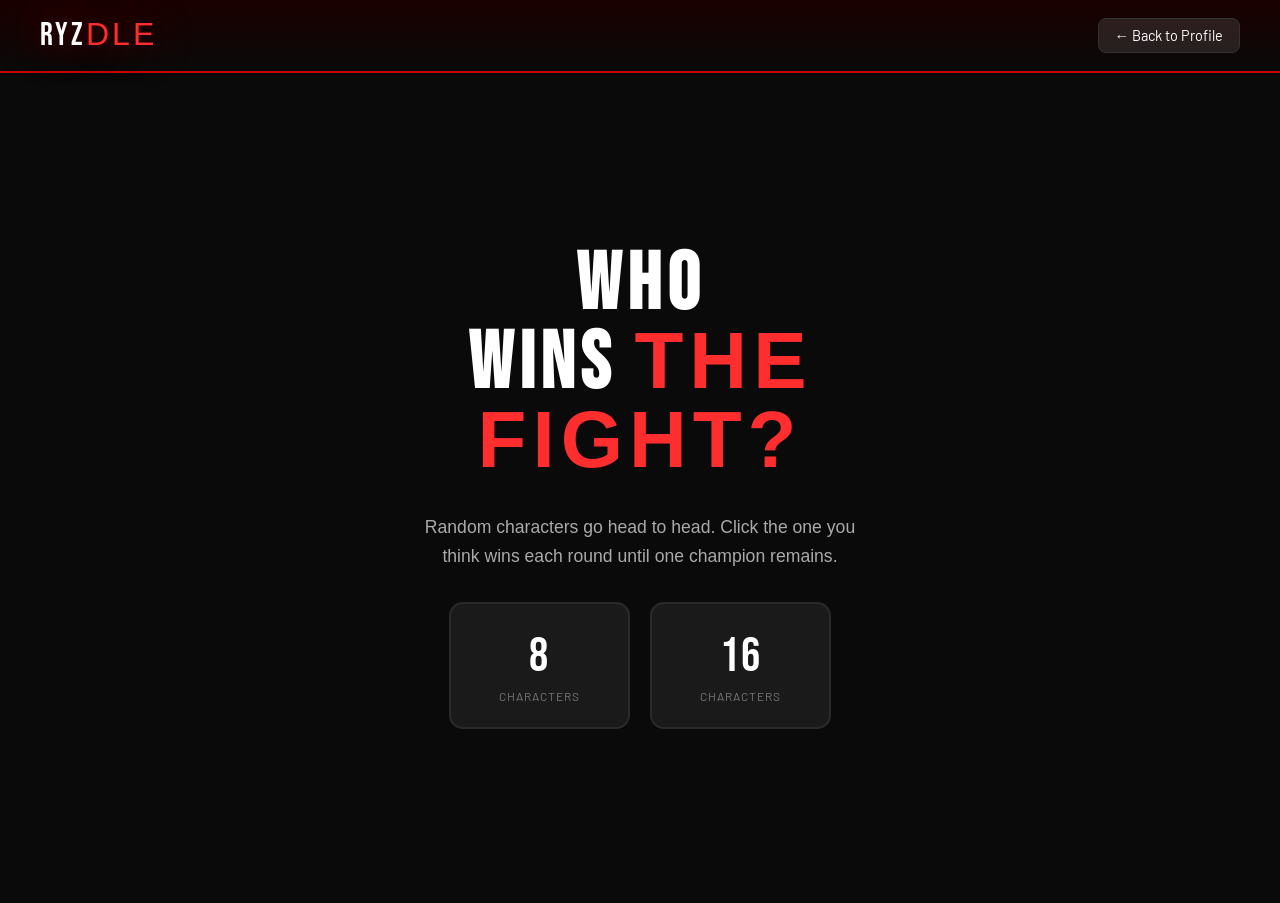
==== commit 843e4d10: "Update bracket.html" ====
--- a/bracket.html
+++ b/bracket.html
@@ -749,518 +749,4 @@
     }
 </script>
 </body>
-</html>        #setup-screen p {
-            color: #aaa;
-            font-size: 1.1rem;
-            max-width: 440px;
-            line-height: 1.6;
-        }
-
-        .size-options {
-            display: flex;
-            gap: 20px;
-        }
-
-        .size-btn {
-            background: var(--surface2);
-            border: 2px solid var(--border);
-            color: white;
-            padding: 24px 48px;
-            border-radius: 14px;
-            cursor: pointer;
-            font-family: 'Bebas Neue', sans-serif;
-            font-size: 3rem;
-            letter-spacing: 2px;
-            transition: 0.2s;
-            display: flex;
-            flex-direction: column;
-            align-items: center;
-            gap: 4px;
-        }
-
-        .size-btn small {
-            font-family: 'Barlow', sans-serif;
-            font-size: 0.75rem;
-            color: #777;
-            letter-spacing: 1px;
-            font-weight: 400;
-            text-transform: uppercase;
-        }
-
-        .size-btn:hover {
-            border-color: var(--red);
-            background: #180000;
-            transform: translateY(-3px);
-            box-shadow: 0 8px 30px rgba(204,0,0,0.2);
-        }
-
-        /* ── FIGHT SCREEN ── */
-        #fight-screen {
-            display: none;
-            flex-direction: column;
-            align-items: center;
-            min-height: calc(100vh - 70px);
-        }
-
-        .fight-meta {
-            display: flex;
-            align-items: center;
-            justify-content: space-between;
-            width: 100%;
-            padding: 14px 40px;
-            border-bottom: 1px solid var(--border);
-        }
-
-        .fight-round-label {
-            font-family: 'Bebas Neue', sans-serif;
-            font-size: 1.1rem;
-            letter-spacing: 3px;
-            color: var(--red-bright);
-        }
-
-        .fight-progress {
-            font-family: 'Barlow Condensed', sans-serif;
-            font-size: 0.85rem;
-            color: var(--muted);
-            letter-spacing: 1px;
-            text-transform: uppercase;
-        }
-
-        /* Arena */
-        .fight-arena {
-            display: flex;
-            align-items: stretch;
-            justify-content: center;
-            width: 100%;
-            flex: 1;
-            min-height: calc(100vh - 140px);
-            position: relative;
-        }
-
-        /* Vertical divider */
-        .fight-arena::after {
-            content: '';
-            position: absolute;
-            top: 0; bottom: 0;
-            left: 50%;
-            width: 1px;
-            background: linear-gradient(to bottom, transparent, #333, transparent);
-            pointer-events: none;
-        }
-
-        .fighter-side {
-            flex: 1;
-            display: flex;
-            flex-direction: column;
-            align-items: center;
-            justify-content: center;
-            cursor: pointer;
-            position: relative;
-            overflow: hidden;
-            transition: background 0.3s;
-            padding: 40px 60px;
-            gap: 24px;
-        }
-
-        /* Glow background on hover */
-        .fighter-side.left:hover {
-            background: radial-gradient(ellipse at left center, rgba(139,0,0,0.12) 0%, transparent 70%);
-        }
-        .fighter-side.right:hover {
-            background: radial-gradient(ellipse at right center, rgba(139,0,0,0.12) 0%, transparent 70%);
-        }
-
-        .fighter-side:hover .fighter-card-img {
-            transform: scale(1.05) translateY(-6px);
-            border-color: var(--red);
-            box-shadow: 0 30px 80px rgba(204,0,0,0.3), 0 0 0 1px var(--red);
-        }
-
-        .fighter-side:hover .pick-hint {
-            opacity: 1;
-            transform: translateY(0);
-        }
-
-        .fighter-side:hover .fighter-card-name {
-            color: var(--red-bright);
-        }
-
-        /* Card */
-        .fighter-card-img {
-            width: 300px;
-            height: 380px;
-            object-fit: cover;
-            object-position: top;
-            border-radius: 20px;
-            border: 3px solid var(--border);
-            transition: transform 0.35s cubic-bezier(0.34,1.56,0.64,1), border-color 0.2s, box-shadow 0.3s;
-            box-shadow: 0 20px 60px rgba(0,0,0,0.6);
-        }
-
-        .fighter-card-name {
-            font-family: 'Bebas Neue', sans-serif;
-            font-size: 2.4rem;
-            letter-spacing: 3px;
-            text-align: center;
-            transition: color 0.2s;
-        }
-
-        .fighter-card-show {
-            font-family: 'Barlow Condensed', sans-serif;
-            font-size: 0.85rem;
-            color: var(--red-bright);
-            text-transform: uppercase;
-            letter-spacing: 2px;
-            text-align: center;
-        }
-
-        .pick-hint {
-            font-family: 'Bebas Neue', sans-serif;
-            font-size: 0.9rem;
-            letter-spacing: 3px;
-            color: var(--red);
-            opacity: 0;
-            transform: translateY(6px);
-            transition: 0.25s;
-        }
-
-        /* Enter animation */
-        .slide-in-left {
-            animation: slideInLeft 0.45s cubic-bezier(0.34,1.2,0.64,1) both;
-        }
-
-        .slide-in-right {
-            animation: slideInRight 0.45s cubic-bezier(0.34,1.2,0.64,1) both;
-        }
-
-        @keyframes slideInLeft {
-            from { opacity: 0; transform: translateX(-80px) scale(0.92); }
-            to   { opacity: 1; transform: translateX(0) scale(1); }
-        }
-
-        @keyframes slideInRight {
-            from { opacity: 0; transform: translateX(80px) scale(0.92); }
-            to   { opacity: 1; transform: translateX(0) scale(1); }
-        }
-
-        /* VS */
-        .vs-center {
-            display: flex;
-            flex-direction: column;
-            align-items: center;
-            justify-content: center;
-            width: 100px;
-            flex-shrink: 0;
-            z-index: 10;
-            pointer-events: none;
-        }
-
-        .vs-line {
-            width: 2px;
-            height: 70px;
-            background: linear-gradient(to bottom, transparent, #cc0000, transparent);
-        }
-
-        .vs-text {
-            font-family: 'Bebas Neue', sans-serif;
-            font-size: 3rem;
-            letter-spacing: 4px;
-            color: var(--red-bright);
-            text-shadow: 0 0 30px rgba(255,46,46,0.6);
-            animation: vsPulse 1.6s ease-in-out infinite;
-        }
-
-        @keyframes vsPulse {
-            0%, 100% { text-shadow: 0 0 30px rgba(255,46,46,0.4); }
-            50%       { text-shadow: 0 0 60px rgba(255,46,46,0.9), 0 0 10px rgba(255,46,46,0.5); }
-        }
-
-        /* Flash overlay */
-        .win-flash {
-            position: fixed;
-            inset: 0;
-            background: rgba(204,0,0,0.12);
-            pointer-events: none;
-            opacity: 0;
-            z-index: 999;
-        }
-
-        @keyframes flashAnim {
-            0%   { opacity: 0; }
-            25%  { opacity: 1; }
-            100% { opacity: 0; }
-        }
-
-        /* ── CHAMPION ── */
-        #champion-screen {
-            display: none;
-            flex-direction: column;
-            align-items: center;
-            justify-content: center;
-            min-height: calc(100vh - 70px);
-            gap: 18px;
-            text-align: center;
-            padding: 40px 20px;
-        }
-
-        .champ-crown {
-            font-size: 5rem;
-            animation: floatCrown 2.2s ease-in-out infinite;
-        }
-
-        @keyframes floatCrown {
-            0%, 100% { transform: translateY(0) rotate(-4deg); }
-            50%       { transform: translateY(-14px) rotate(4deg); }
-        }
-
-        .champ-label {
-            font-family: 'Bebas Neue', sans-serif;
-            font-size: 1rem;
-            letter-spacing: 6px;
-            color: var(--gold);
-        }
-
-        .champ-img {
-            width: 240px;
-            height: 300px;
-            object-fit: cover;
-            object-position: top;
-            border-radius: 20px;
-            border: 3px solid var(--gold);
-            box-shadow: 0 0 80px rgba(240,192,64,0.35), 0 20px 60px rgba(0,0,0,0.7);
-            animation: champReveal 0.6s cubic-bezier(0.34,1.4,0.64,1) both;
-        }
-
-        @keyframes champReveal {
-            from { opacity: 0; transform: scale(0.7); }
-            to   { opacity: 1; transform: scale(1); }
-        }
-
-        .champ-name {
-            font-family: 'Bebas Neue', sans-serif;
-            font-size: 4rem;
-            letter-spacing: 5px;
-        }
-
-        .champ-show {
-            font-family: 'Barlow Condensed', sans-serif;
-            font-size: 1rem;
-            color: var(--red-bright);
-            letter-spacing: 3px;
-            text-transform: uppercase;
-        }
-
-        .play-again-btn {
-            background: var(--red);
-            color: white;
-            border: none;
-            padding: 14px 44px;
-            border-radius: 10px;
-            font-family: 'Bebas Neue', sans-serif;
-            font-size: 1.5rem;
-            letter-spacing: 3px;
-            cursor: pointer;
-            transition: 0.2s;
-            margin-top: 10px;
-        }
-
-        .play-again-btn:hover {
-            background: var(--red-bright);
-            transform: scale(1.04);
-        }
-    </style>
-</head>
-<body class="bracket-page">
-
-<header>
-    <div class="logo">RYZ<span>DLE</span></div>
-    <a href="index.html" class="back-btn">← Back to Profile</a>
-</header>
-
-<div class="win-flash" id="win-flash"></div>
-
-<!-- Setup -->
-<div id="setup-screen">
-    <h1>WHO<br>WINS <span>THE<br>FIGHT?</span></h1>
-    <p>Random characters go head to head. Click the one you think wins each round until one champion remains.</p>
-    <div class="size-options">
-        <button class="size-btn" onclick="startBracket(8)">8 <small>characters</small></button>
-        <button class="size-btn" onclick="startBracket(16)">16 <small>characters</small></button>
-    </div>
-</div>
-
-<!-- Fight -->
-<div id="fight-screen">
-    <div class="fight-meta">
-        <div class="fight-round-label" id="fight-round-label">ROUND 1</div>
-        <div class="fight-progress" id="fight-progress"></div>
-    </div>
-    <div class="fight-arena">
-        <div class="fighter-side left" id="side-a" onclick="pickWinner('a')">
-            <img class="fighter-card-img slide-in-left" id="img-a" src="" alt="">
-            <div class="fighter-card-name slide-in-left" id="name-a"></div>
-            <div class="fighter-card-show" id="show-a"></div>
-            <div class="pick-hint">▲ PICK THIS FIGHTER</div>
-        </div>
-        <div class="vs-center">
-            <div class="vs-line"></div>
-            <div class="vs-text">VS</div>
-            <div class="vs-line"></div>
-        </div>
-        <div class="fighter-side right" id="side-b" onclick="pickWinner('b')">
-            <img class="fighter-card-img slide-in-right" id="img-b" src="" alt="">
-            <div class="fighter-card-name slide-in-right" id="name-b"></div>
-            <div class="fighter-card-show" id="show-b"></div>
-            <div class="pick-hint">▲ PICK THIS FIGHTER</div>
-        </div>
-    </div>
-</div>
-
-<!-- Champion -->
-<div id="champion-screen">
-    <div class="champ-crown">👑</div>
-    <div class="champ-label">CHAMPION</div>
-    <img class="champ-img" id="champ-img" src="" alt="">
-    <div class="champ-name" id="champ-name"></div>
-    <div class="champ-show" id="champ-show"></div>
-    <button class="play-again-btn" onclick="resetBracket()">RUN IT BACK</button>
-</div>
-
-<script src="characters.js"></script>
-<script>
-    let pool = [];
-    let rounds = [];
-    let currentRound = 0;
-    let currentMatch = 0;
-    let locked = false;
-
-    function shuffle(arr) {
-        const a = [...arr];
-        for (let i = a.length - 1; i > 0; i--) {
-            const j = Math.floor(Math.random() * (i + 1));
-            [a[i], a[j]] = [a[j], a[i]];
-        }
-        return a;
-    }
-
-    function getRoundName(roundIndex, totalRounds) {
-        const left = totalRounds - roundIndex;
-        if (left === 1) return 'THE FINAL';
-        if (left === 2) return 'SEMI-FINAL';
-        if (left === 3) return 'QUARTER-FINAL';
-        return `ROUND ${roundIndex + 1}`;
-    }
-
-    function startBracket(size) {
-        pool = shuffle(characters).slice(0, size);
-        rounds = [];
-        currentRound = 0;
-        currentMatch = 0;
-
-        const r1 = [];
-        for (let i = 0; i < pool.length; i += 2) {
-            r1.push({ a: pool[i], b: pool[i + 1], winner: null });
-        }
-        rounds.push(r1);
-
-        document.getElementById('setup-screen').style.display = 'none';
-        document.getElementById('fight-screen').style.display = 'flex';
-        showCurrentMatch();
-    }
-
-    function reAnimate(id, cls) {
-        const el = document.getElementById(id);
-        el.classList.remove(cls);
-        void el.offsetWidth;
-        el.classList.add(cls);
-    }
-
-    function showCurrentMatch() {
-        const round = rounds[currentRound];
-        const match = round[currentMatch];
-        const totalRounds = Math.log2(pool.length);
-
-        document.getElementById('fight-round-label').textContent = getRoundName(currentRound, totalRounds);
-        document.getElementById('fight-progress').textContent = `Match ${currentMatch + 1} of ${round.length}`;
-
-        document.getElementById('img-a').src = match.a.image;
-        document.getElementById('name-a').textContent = match.a.name;
-        document.getElementById('show-a').textContent = match.a.show;
-
-        document.getElementById('img-b').src = match.b.image;
-        document.getElementById('name-b').textContent = match.b.name;
-        document.getElementById('show-b').textContent = match.b.show;
-
-        reAnimate('img-a', 'slide-in-left');
-        reAnimate('name-a', 'slide-in-left');
-        reAnimate('img-b', 'slide-in-right');
-        reAnimate('name-b', 'slide-in-right');
-
-        locked = false;
-    }
-
-    function pickWinner(side) {
-        if (locked) return;
-        locked = true;
-
-        const round = rounds[currentRound];
-        const match = round[currentMatch];
-        match.winner = side === 'a' ? match.a : match.b;
-
-        // Flash
-        const flash = document.getElementById('win-flash');
-        flash.style.animation = 'none';
-        void flash.offsetWidth;
-        flash.style.animation = 'flashAnim 0.45s ease forwards';
-
-        setTimeout(() => {
-            currentMatch++;
-
-            if (currentMatch >= round.length) {
-                const winners = round.map(m => m.winner);
-
-                if (winners.length === 1) {
-                    showChampion(winners[0]);
-                    return;
-                }
-
-                const nextRound = [];
-                for (let i = 0; i < winners.length; i += 2) {
-                    nextRound.push({ a: winners[i], b: winners[i + 1], winner: null });
-                }
-                rounds.push(nextRound);
-                currentRound++;
-                currentMatch = 0;
-            }
-
-            showCurrentMatch();
-        }, 450);
-    }
-
-    function showChampion(char) {
-    // Save win to localStorage
-    const wins = JSON.parse(localStorage.getItem('bracketWins') || '{}');
-    wins[char.name] = (wins[char.name] || 0) + 1;
-    localStorage.setItem('bracketWins', JSON.stringify(wins));
-
-    // rest stays the same
-    document.getElementById('fight-screen').style.display = 'none';
-    const screen = document.getElementById('champion-screen');
-    screen.style.display = 'flex';
-    document.getElementById('champ-img').src = char.image;
-    document.getElementById('champ-name').textContent = char.name;
-    document.getElementById('champ-show').textContent = char.show;
-}
-
-    function resetBracket() {
-        rounds = [];
-        currentRound = 0;
-        currentMatch = 0;
-        locked = false;
-        document.getElementById('champion-screen').style.display = 'none';
-        document.getElementById('fight-screen').style.display = 'none';
-        document.getElementById('setup-screen').style.display = 'flex';
-    }
-</script>
-</body>
 </html>
